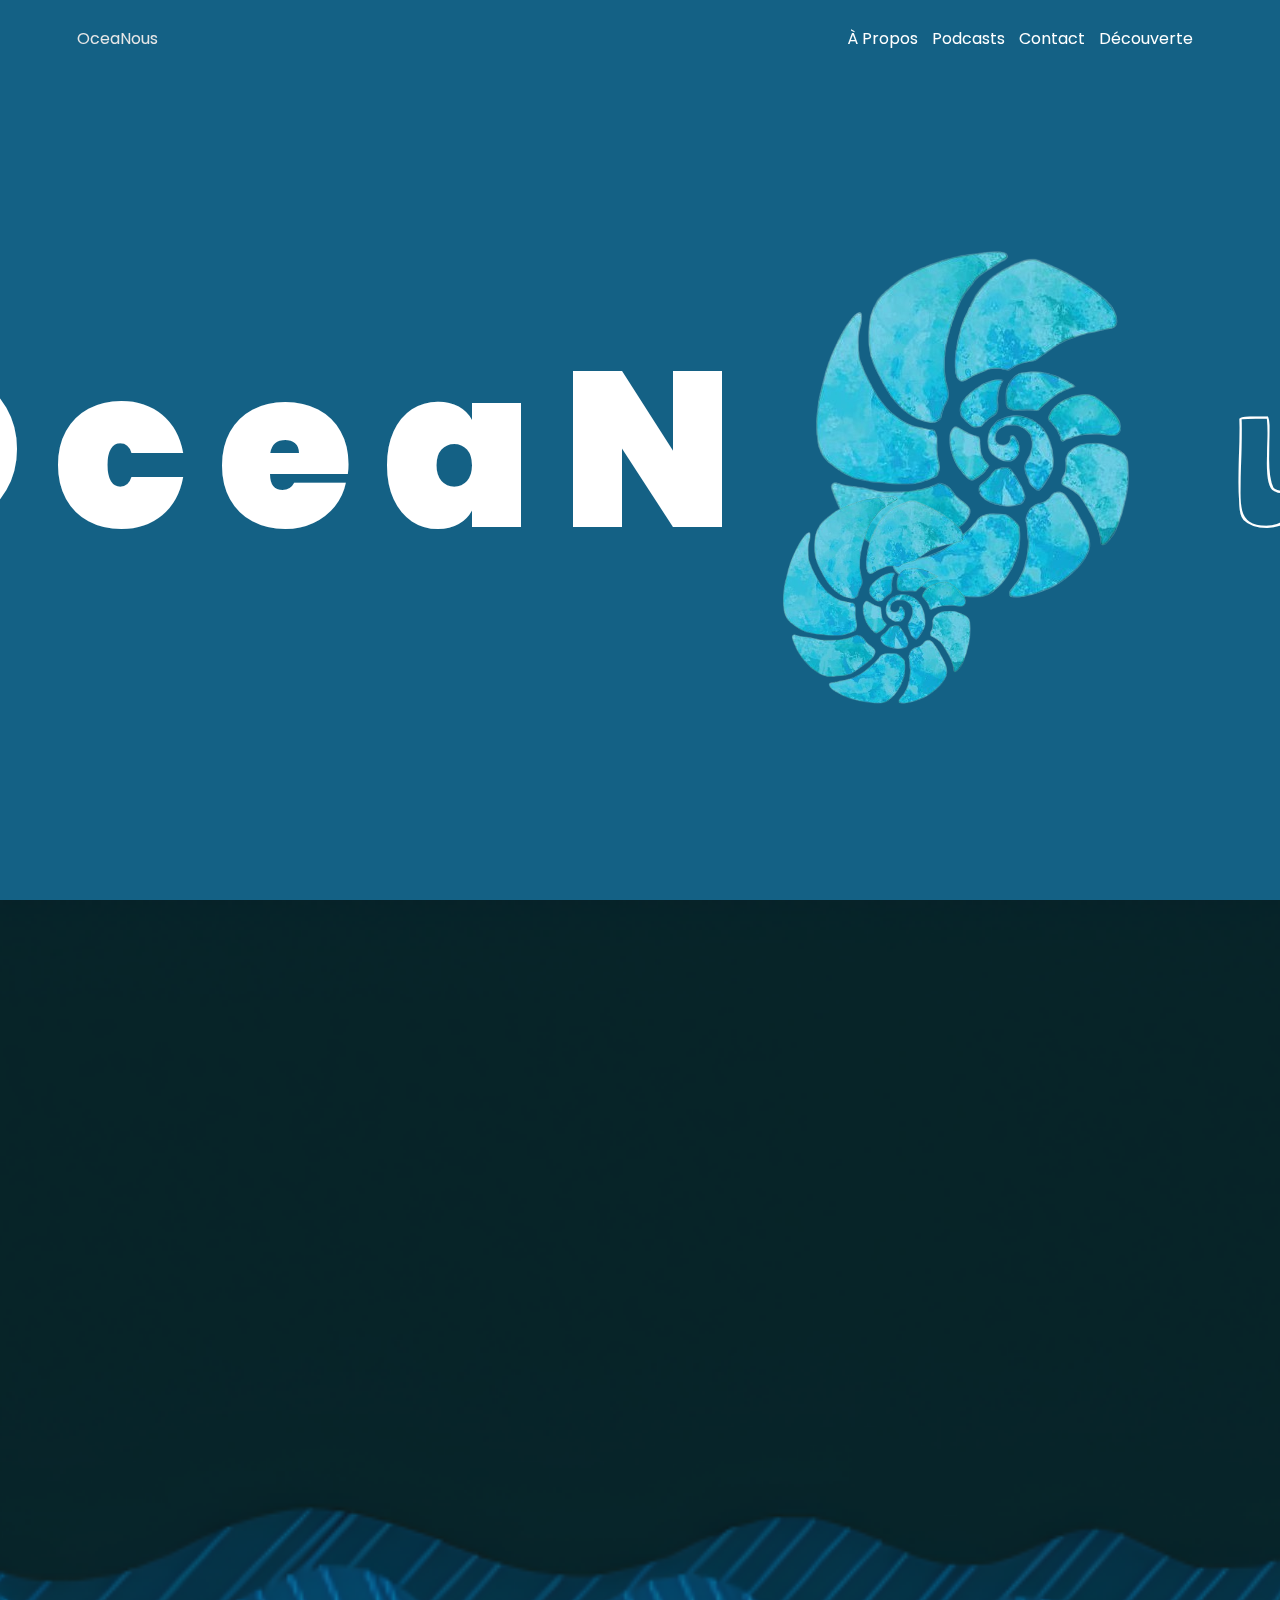
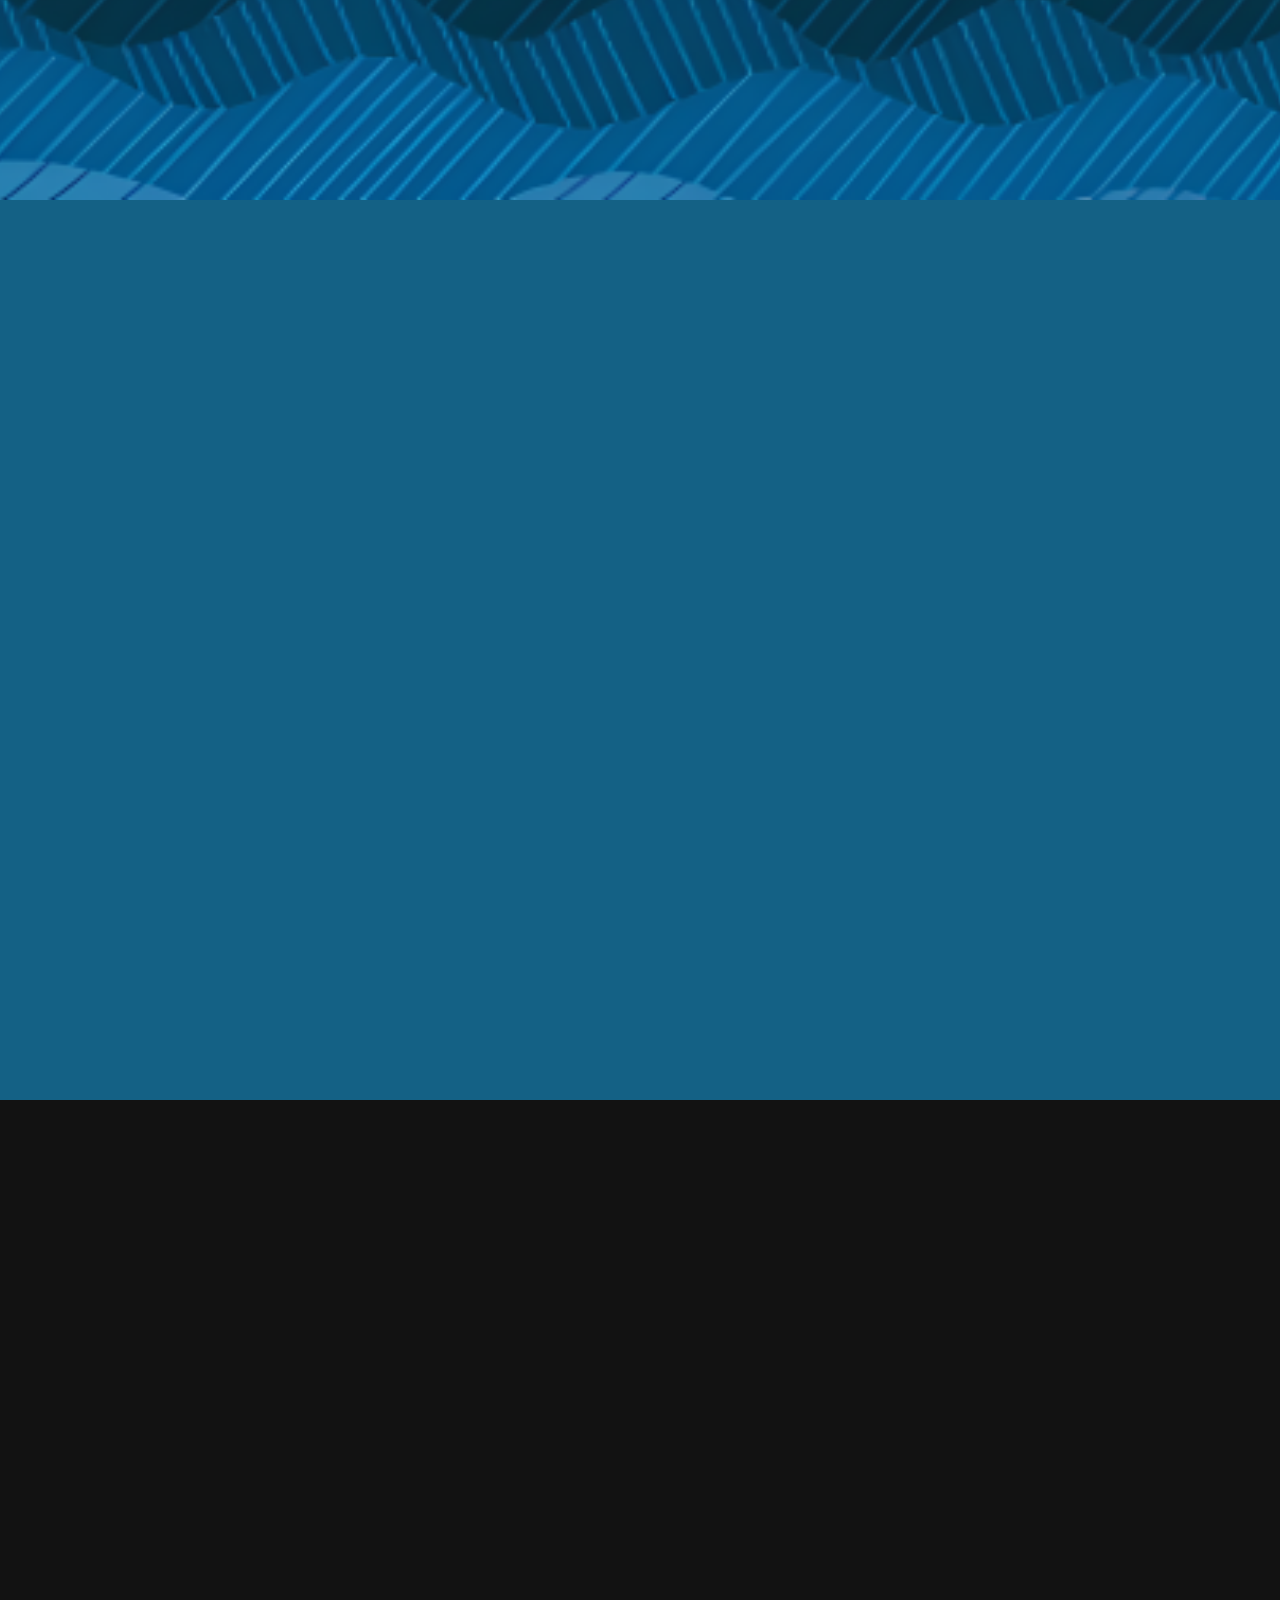
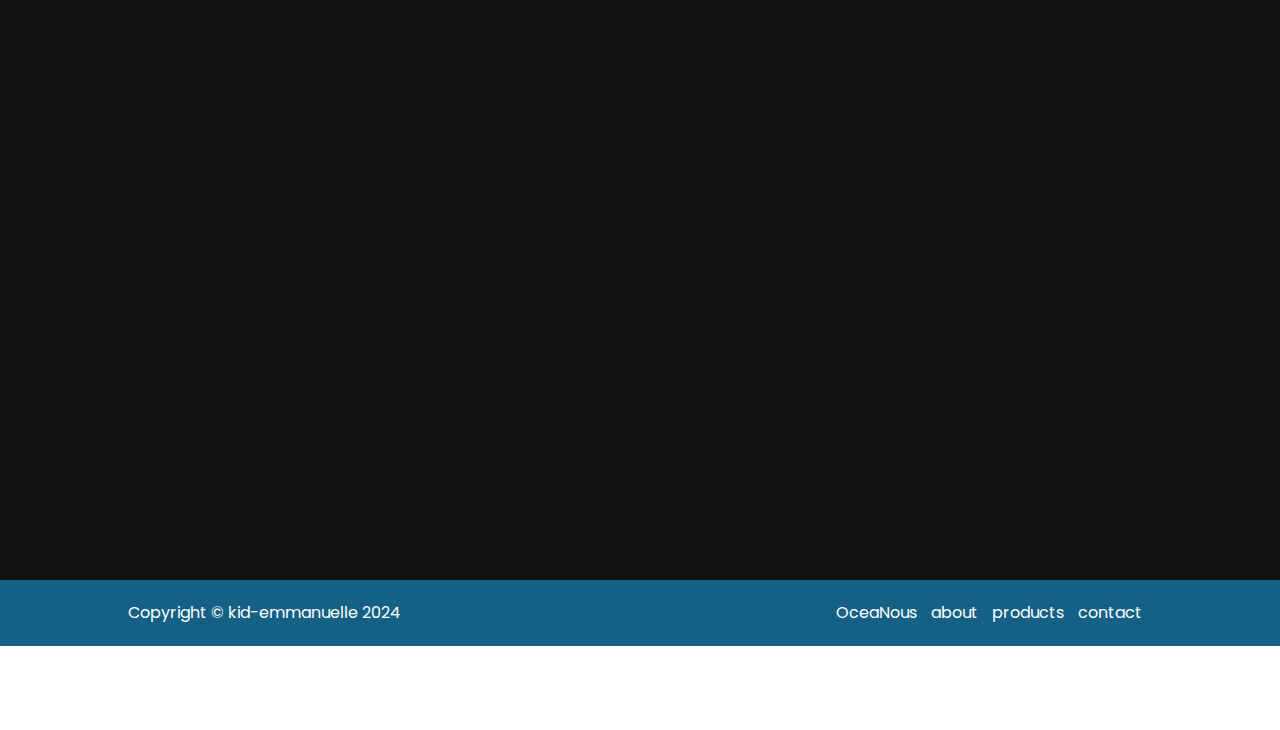
==== index.html @ 3df38b9e "Chatbot AI" ====
<!DOCTYPE html>
<html lang="en">
<head>
  <meta charset="UTF-8"/>
  <meta name="viewport" content="width=device-width, initial-scale=1.0"/>
  <title>OceaNous</title>
  <link rel="icon" type="image/x-icon" href="assets/favicon/favicon.ico"/>
  <link rel="preconnect" href="https://fonts.googleapis.com"/>
  <link rel="preconnect" href="https://fonts.gstatic.com" crossorigin/>
  <link href="https://fonts.googleapis.com/css2?family=Londrina+Outline&family=Poppins:ital,wght@0,100;0,200;0,300;0,400;0,500;0,600;0,700;0,800;0,900;1,100;1,200;1,300;1,400;1,500;1,600;1,700;1,800;1,900&display=swap"
        rel="stylesheet"/>
  <link rel="stylesheet" href="https://cdnjs.cloudflare.com/ajax/libs/font-awesome/4.7.0/css/font-awesome.min.css"/>
  <link rel="stylesheet" href="assets/css/style.css"/>
</head>
<body>
<header class="sticky-bg"></header>

<!-- Landing Section  -->
<section id="hero-section">
  <div class="hero-title">
    <div class="hero-sub-container-one">
      <span id="title-one">OceaN</span>
    </div>
    <div class="hero-sub-container-two">
      <img
              src="assets/images/orange-slice.png"
              id="orange-slice-1"
              class="rotate"
              alt=""
      />
      <img
              src="assets/images/orange-slice.png"
              id="orange-slice-2"
              class="rotate"
              alt=""
      />
      <span id="title-two">us</span>
    </div>
  </div>
</section>

<!-- About Us  -->
<section id="about-us">
  <div class="about-us-container">
    <div class="about-us-row reveal">
      <div class="about-us-col">
        <h3>OceaNous</h3>
        <p>
          Et si l’Océan était un corps humain ? OceaNous est une application éducative
          et interactive qui met en lumière les fascinantes ressemblances entre le fonctionnement
          de l’océan et celui du corps humain. elle illustre comment les processus océaniques jouent
          un rôle crucial dans la régulation de notre planète, tout comme nos organes et systèmes
          maintiennent l’équilibre de notre corps.
        </p>
      </div>
      <div class="about-us-col">
        <h3>L'océan, réservoir de vie </h3>
        <p>
          L’océan constitue le plus grand espace de vie de la planète et couvre
          actuellement 70,8 % de la surface de la Terre. Avec une profondeur
          moyenne d’environ 3 800 mètres, il faut plutôt penser l’océan en volume,
          de l’ordre de 1,37 milliard de km3. La principale caractéristique de ce
          gigantesque milieu est sa continuité, donc sa connectivité.
        </p>
      </div>
      <div class="about-us-col">
        <h3>L'océan, acteur du changement climatique
        </h3>
        <p>
          Acteur, parce qu’il a largement contribué à atténuer l’ampleur du changement
          climatique contemporain, en absorbant 93 % de la chaleur accumulée dans l’atmosphère
          du fait de l’augmentation de l’effet de serre ; en captant plus du quart des émissions
          de CO2 d’origine anthropique depuis 1750 ; et en recevant la quasi-totalité de l’eau
          produite par la fonte des glaces.
        </p>
      </div>
    </div>
  </div>
</section>

<!-- Product Section -->
<section id="our-products">
  <div class="products-grid-wrapper reveal">
    <div class="products-grid-container">
      <div class="grid-item">
        <img src="assets/images/orange-slice.png" alt=""/>
        <p>Les parallèles : L'océan et l'humain </p>
      </div>
      <div class="grid-item">
        <img src="assets/images/orange-slice.png" alt=""/>
        <p>Un coeur, un courant océanique</p>
      </div>
      <div class="grid-item">
        <img src="assets/images/orange-slice.png" alt=""/>
        <p> superpouvoir de l'océan</p>
      </div>
      <div class="grid-item">
        <img src="assets/images/orange-slice.png" alt=""/>
        <p>L'océan en danger</p>
      </div>
      <div class="grid-item">
        <img src="assets/images/orange-slice.png" alt=""/>
        <p>Preserver l'océan</p>
      </div>
      <div class="grid-item">
        <img src="assets/images/orange-slice.png" alt=""/>
        <p>Le poumon bleu : l'océan</p>
      </div>
    </div>
  </div>
</section>

<!-- Call To Action Section -->
<section id="contact">
  <div class="contact-row reveal">
    <div class="contact-col">
      <div class="testimonial-wrapper">
        <p>
          "Humain et Océan, Santé unie"
        </p>
        <br/>
        <p><b>OceaNous</b> - CEO, CIO, CFO, Producer, Sale Customer :)</p>
      </div>
    </div>
    <div class="contact-col">
      <div class="social-icon-wrapper">
        <a
                href="https://www.instagram.com/"
                target="_blank"
                rel="noopener noreferrer"
        >
          <img src="assets/images/instagram.png" alt=""/>
        </a>
        <a
                href="https://www.facebook.com/"
                target="_blank"
                rel="noopener noreferrer"
        >
          <img src="assets/images/facebook.png" alt=""/>
        </a>
        <a
                href="https://www.twitter.com/"
                target="_blank"
                rel="noopener noreferrer"
        >
          <img src="assets/images/twitter.png" alt=""/>
        </a>
        <a
                href="mailto:kid@gmail.com"
                target="_blank"
                rel="noopener noreferrer"
        >
          <img src="assets/images/mail.png" alt=""/>
        </a>
      </div>
    </div>
  </div>
</section>

<!-- Footer Section -->
<section id="footer-section"></section>

<!-- Load JavaScript files -->
<script src="assets/js/components.js"></script>
<script src="assets/js/script.js"></script>
</body>
</html>
---- assets/css/style.css ----
/*--------------------------------------------------------------
# General Styles
--------------------------------------------------------------*/
* {
  margin: 0px;
  padding: 0px;
  font-family: "Poppins", sans-serif;
  scroll-behavior: smooth;
  max-width: 100vw;
  box-sizing: border-box;
  /* background-color: orange; // to be removed after adding landing section */
}

/*--------------------------------------------------------------
# Adding reveal and rotation animation
--------------------------------------------------------------*/
.reveal {
  position: relative;
  transform: translateY(150px);
  opacity: 0;
  transition: 1s all ease;
}

.reveal.active {
  transform: translateY(0px);
  opacity: 1;
}

.rotate {
  animation: rotation 10s infinite linear;
}

@keyframes rotation {
  from {
    transform: rotate(0deg);
  }
  to {
    transform: rotate(359deg);
  }
}

/*--------------------------------------------------------------
# Custom Scroll Styles
--------------------------------------------------------------*/
/* width */
::-webkit-scrollbar {
  width: 10px;

  background-color: rgba(0, 0, 0, 0);
}
/* Track */
::-webkit-scrollbar-track {
  background-color: #146185;
}

/* Handle */
::-webkit-scrollbar-thumb {
  background: rgb(240, 240, 240);
  border-radius: 10px;
  width: 5px;
  height: 5px;
}

/* Handle on hover */
::-webkit-scrollbar-thumb:hover {
  background: #686868;
}

/*--------------------------------------------------------------
# Nav Section Styles
--------------------------------------------------------------*/
header {
  position: fixed;
  top: 0;
  left: 0;
  width: 100%;
  z-index: 500;
}

.sticky-bg {
  width: 100%;
  backdrop-filter: blur(20px);
}

nav {
  position: sticky;
  top: 0;
  z-index: 11;
}

nav a {
  text-decoration: none;
  color: #e7e7e7;
  transition: 0.5s;
}

nav a:hover {
  color: white;
  font-weight: 500;
}

.nav-links {
  display: flex;
  justify-content: space-between;
  padding: 2% 6%;
}

.nav-links ul li {
  list-style: none;
  display: inline-block;
  padding-right: 10px;
}

.nav-links ul li a {
  text-decoration: none;
  color: #ffffff;
  transition: 0.5s;
}

.nav-links ul li a:hover {
  text-decoration: none;
  color: white;
  font-weight: 500;
}

nav .fa {
  display: none;
}

/*--------------------------------------------------------------
# Adding Responsivess to Nav Section
--------------------------------------------------------------*/
@media (max-width: 700px) {
  nav .fa {
    display: block;
    color: #fff;
    margin: 10px;
    font-size: 22px;
    cursor: pointer;
  }
  .sticky-bg {
    backdrop-filter: none;
  }
  .nav-links .hero-link {
    display: flex;
    align-items: center;
    justify-content: center;
  }

  .nav-links ul li {
    display: block;
    text-align: left;
    padding: 5px 50px;
  }

  #nav-links-sub {
    left: -200px;
    text-align: right;
    margin-top: 70px;
    position: absolute;
    height: 100vh;
    width: 30%;
    background: rgba(255, 81, 0, 0);
    backdrop-filter: blur(3px);
    transition: 1s;
  }
}

/*--------------------------------------------------------------
# Landing Section Styles
--------------------------------------------------------------*/
#hero-section {
  min-height: 100vh;
  max-width: 100vw;
  background-color: #146185;
  display: flex;
  flex-direction: column;
  align-items: center;
  justify-content: center;
  overflow: hidden;
}

.hero-title {
  width: 100%;
  height: 100%;
  display: flex;
  align-items: center;
  justify-content: center;
}

#title-one {
  font-size: 220px;
  color: white;
  font-weight: 900;
  letter-spacing: 30px;
  margin-right: -30px;
  position: relative;
  transition: 0.7s;
  z-index: 15;
  width: 100%;
}
#title-two {
  font-size: 220px;
  font-family: "Londrina Outline", cursive;
  color: white;
  position: relative;
  transition: 0.7s;
  z-index: 15;
}
.hero-sub-container-one {
  background-color: transparent;
}

.hero-sub-container-two {
  display: flex;
  flex: row;
  align-items: center;
}

#orange-slice-1 {
  position: absolute;
  width: 300px;
  bottom: 15%;
  z-index: 20;
}

#orange-slice-2 {
  z-index: 11;
  transition: 0.03s;
}

/* Addinng Landing Section Responsiveness */

@media (min-width: 1100px) and (max-width: 1200px) {
  #orange-slice-2 {
    width: 450px;
  }

  #title-one {
    font-size: 72px;
  }
  #title-two {
    font-size: 72px;
  }
}

@media only screen and (min-width: 920px) and (max-width: 1100px) {
  #orange-slice-1 {
    width: 150px;
    bottom: 34%;
  }

  #orange-slice-2 {
    width: 250px;
  }

  #title-one {
    font-size: 48px;
  }
  #title-two {
    font-size: 48px;
  }
}

@media (max-device-width: 920px) {
  #orange-slice-1 {
    display: none;
  }

  #orange-slice-2 {
    display: none;
  }

  #title-one {
    font-size: 40px;
    margin-right: 2px;
  }
  #title-two {
    font-size: 40px;
  }
}

@media (max-width: 700px) {
  #orange-slice-1 {
    display: none;
  }

  #orange-slice-2 {
    display: none;
  }

  #title-one {
    font-size: 24px;
    margin-right: 2px;
  }
  #title-two {
    font-size: 24px;
  }
}

/*--------------------------------------------------------------
# About Us section styles
--------------------------------------------------------------*/
#about-us {
  min-height: 100vh;
  max-width: 100vw;
  background-color: #000000;
  min-height: 100vh;
  background-image: url(../images/backdrop.png);
  background-position: center;
  background-size: cover;
}

#about-us p {
  color: white;
}

.about-us-container {
  text-align: left;
  width: 80%;
  margin: auto;
  min-height: 100vh;
  display: flex;
  flex-direction: column;
  align-items: center;
  justify-content: center;
}

.about-us-row {
  display: flex;
  flex-direction: row;
  justify-content: space-between;
}

.about-us-col {
  padding: 10px;
  flex-basis: 31%;
}

.about-us-col h3 {
  color: white;
  margin-bottom: 10px;
}

/* Adding responsiveness to About Us Section */

@media (max-width: 700px) {
  #about-us {
    padding: 10%;
    padding-top: 20%;
    padding-bottom: 20%;
  }
  .about-us-row {
    flex-direction: column;
  }
}

/*--------------------------------------------------------------
# Product Section Styles
--------------------------------------------------------------*/
#our-products {
  min-height: 100vh;
  max-width: 100vw;
  background-color: #146185;
  margin: auto;
  text-align: center;
}

.products-grid-wrapper {
  width: 100%;
  min-height: 100vh;
  display: flex;
  align-items: center;
  justify-content: center;
}

.products-grid-container {
  display: grid;
  grid-template-columns: auto auto auto;
  padding: 0px;
}
.grid-item {
  padding: 20px;
  text-align: center;
  transition: 0.5s;
}

.grid-item:hover {
  transform: translateY(-20px);
}

.grid-item img {
  width: 50%;
  transition: 1s;
}

.grid-item:hover img {
  animation: rotation 10s infinite linear;
}

.grid-item img:hover {
  cursor: pointer;
}

.grid-item p {
  font-size: 24px;
  font-weight: 500;
  color: white;
}

/* Adding Responsiveness */

@media (max-width: 700px) {
  .products-grid-wrapper {
    padding: 10% 0;
  }
  .products-grid-container {
    grid-template-columns: auto;
  }
  .grid-item img {
    max-width: 20%;
    transition: 1s;
  }
}

/*--------------------------------------------------------------
# Call To Action Section
--------------------------------------------------------------*/
#contact {
  height: 100vh;
  min-height: 100vh;
  max-width: 100vw;
  background-color: #000000;
  color: white;
}

form{
  width: 75%;
}

.contact-row {
  display: flex;
  flex-direction: row;
  justify-content: space-around;
  align-items: center;
  width: 60%;
  height: 100%;
}

.contact-col {
  /*flex-basis: 30%;*/
}

.testimonial-wrapper {
  width: 100%;
  height: 100%;
  display: flex;
  flex-direction: column;
  align-items: center;
  justify-content: center;
}

.social-icon-wrapper {
  display: flex;
  flex-direction: row;
  align-items: center;
  justify-content: space-around;
}

.social-icon-wrapper img {
  transition: 0.5s;
}

.social-icon-wrapper img:hover {
  transform: translateY(-20px);
}

/* Section du formulaire */
#contact {
  display: flex;
  justify-content: center;
  align-items: center;
  height: 120vh;
  background-color: #121212;
  color: #ffffff;
  font-family: 'Montserrat', sans-serif;
}

/* Conteneur du formulaire */
.contact-col {
  background-color: #1c1c1e;
  padding: 40px;
  border-radius: 12px;
  box-shadow: 0 8px 16px rgba(0, 0, 0, 0.2);
  /*max-width: 400px;*/
  width: 90%;
}

/* Champs du formulaire */
.contact-col input,
.contact-col textarea {
  width: 100%;
  background-color: #2c2c2e;
  border: none;
  padding: 12px;
  margin-bottom: 16px;
  border-radius: 6px;
  font-size: 16px;
  color: #e6e6e6;
}

/* Bouton d'envoi */
.contact-col input[type="submit"] {
  background-color: #3a3a3c;
  color: #ffffff;
  font-weight: 600;
  transition: background-color 0.3s ease;
  cursor: pointer;
}

.contact-col input[type="submit"]:hover {
  background-color: #4a4a4c;
}

/* Labels */
.contact-col label {
  color: #b3b3b3;
  font-size: 14px;
  margin-bottom: 6px;
  display: block;
}

/* Placeholder styling */
.contact-col input::placeholder,
.contact-col textarea::placeholder {
  color: #7f7f7f;
  font-style: italic;
}

/* Ajout du style pour le bouton */
.contact-col input[type="submit"] {
  display: block;
  width: 100%;
  padding: 12px;
  border-radius: 6px;
  text-transform: uppercase;
}

/* Adding Responsiveness */

@media (max-width: 700px) {
  .contact-row {
    flex-direction: column;
    padding: 20%;
  }

  .contact-col {
    flex-basis: 40%;
  }

  .social-icon-wrapper {
    width: 100%;
    height: 100%;
    justify-content: space-between;
  }
  .social-icon-wrapper img {
    width: 70%;
  }
}

/*--------------------------------------------------------------
# Footer Section
--------------------------------------------------------------*/

#footer-section {
  color: white;
  width: 100%;
  margin: auto;
  background-color: #146185;
  display: flex;
  align-items: center;
  justify-content: center;
}

.footer-row {
  width: 80%;
  display: flex;
  flex-direction: row;
  align-items: center;
  justify-content: space-between;
  background-color: #146185;
}

.footer-nav-links {
  display: flex;
  justify-content: space-between;
  padding: 2% 0%;
}

.footer-nav-links ul li {
  list-style: none;
  display: inline-block;
  padding-right: 10px;
}

.footer-nav-links ul li a {
  text-decoration: none;
  color: white;
}

/* Adding Responsiveness */

@media (max-width: 700px) {
  #footer-section {
    display: none;
  }
}
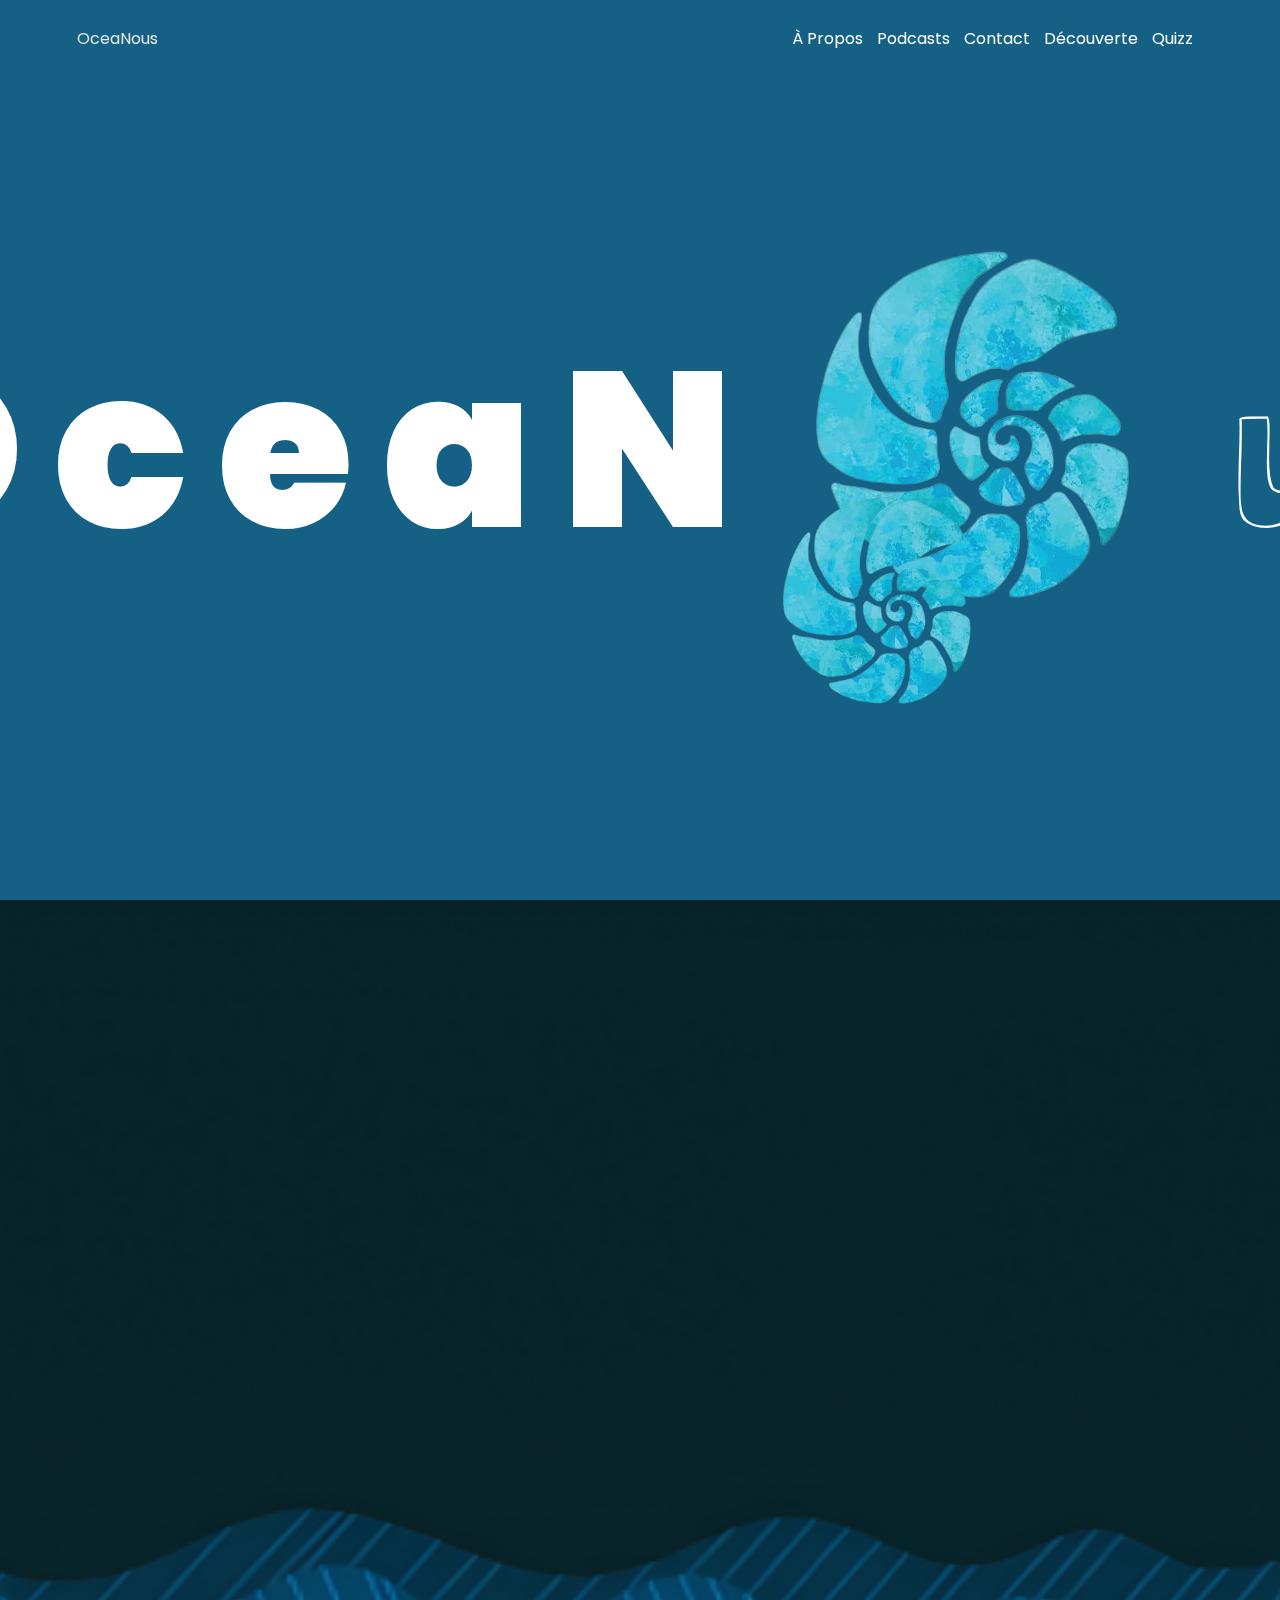
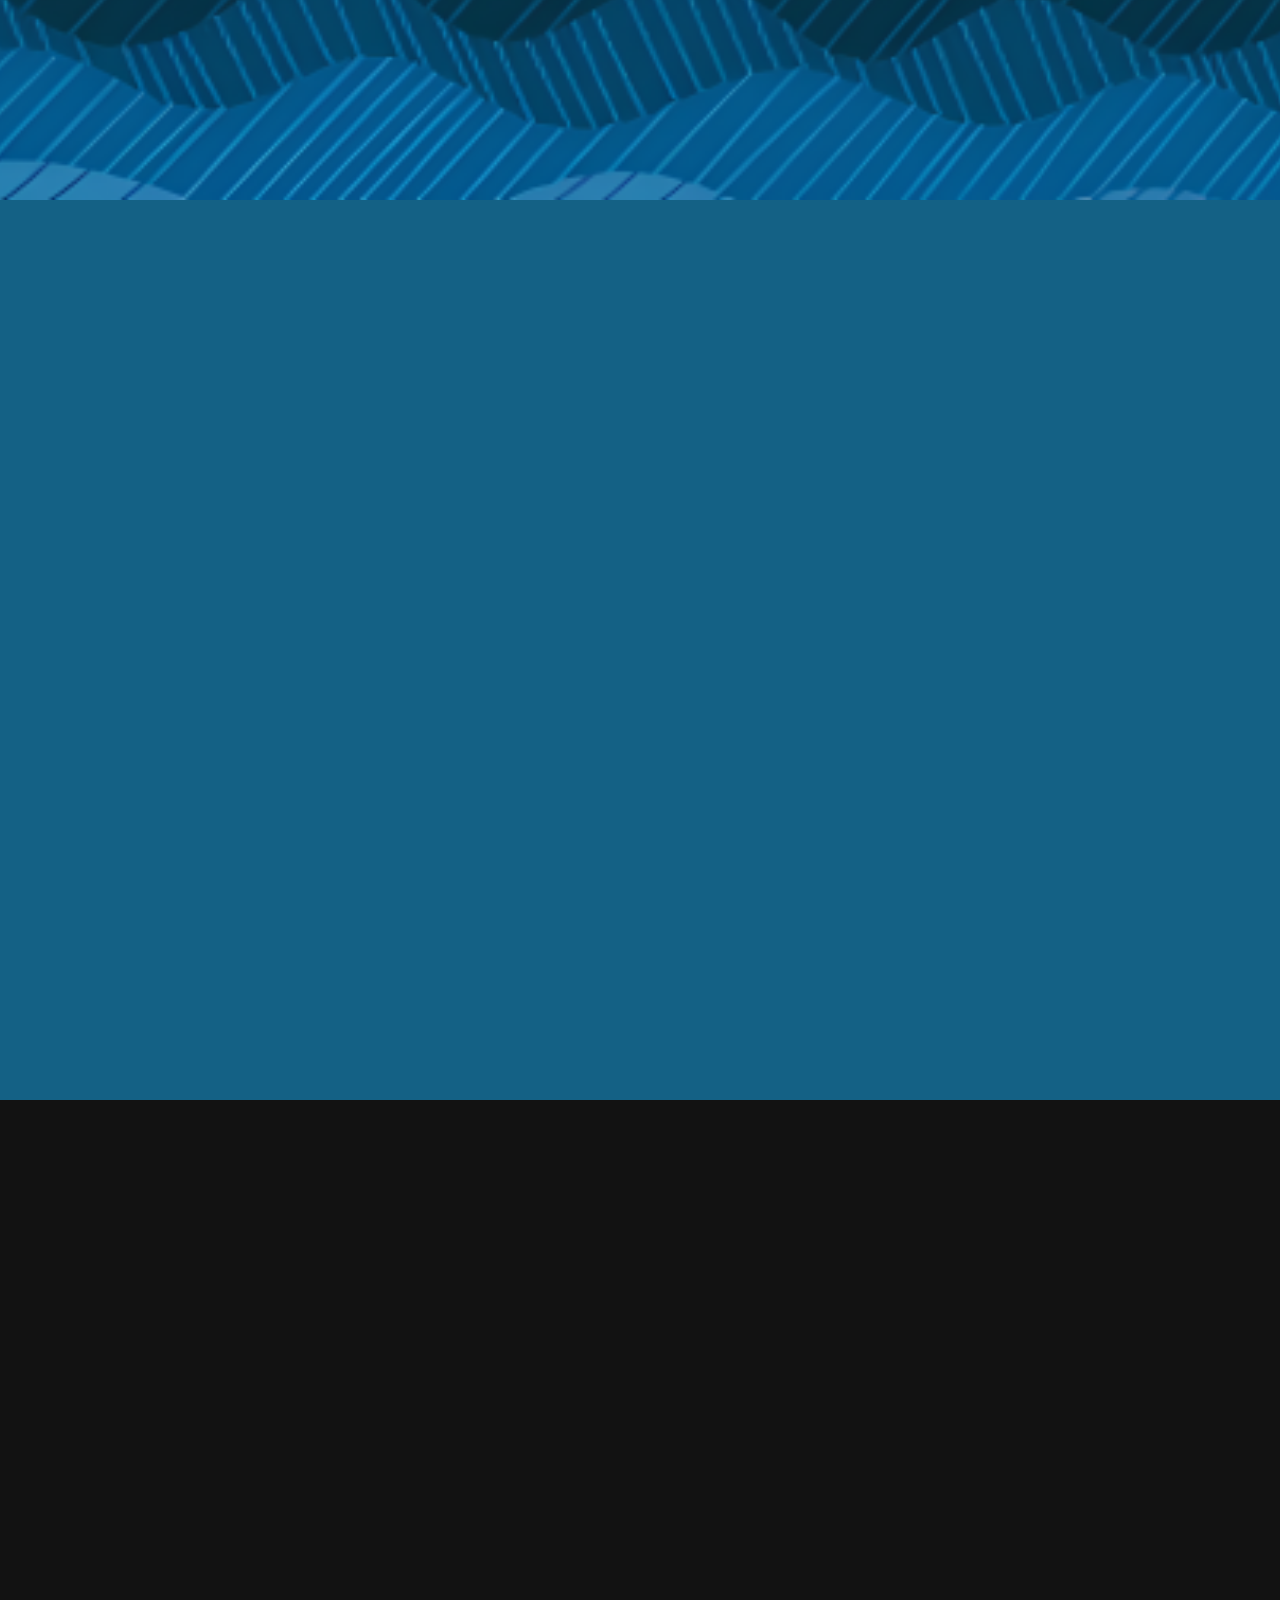
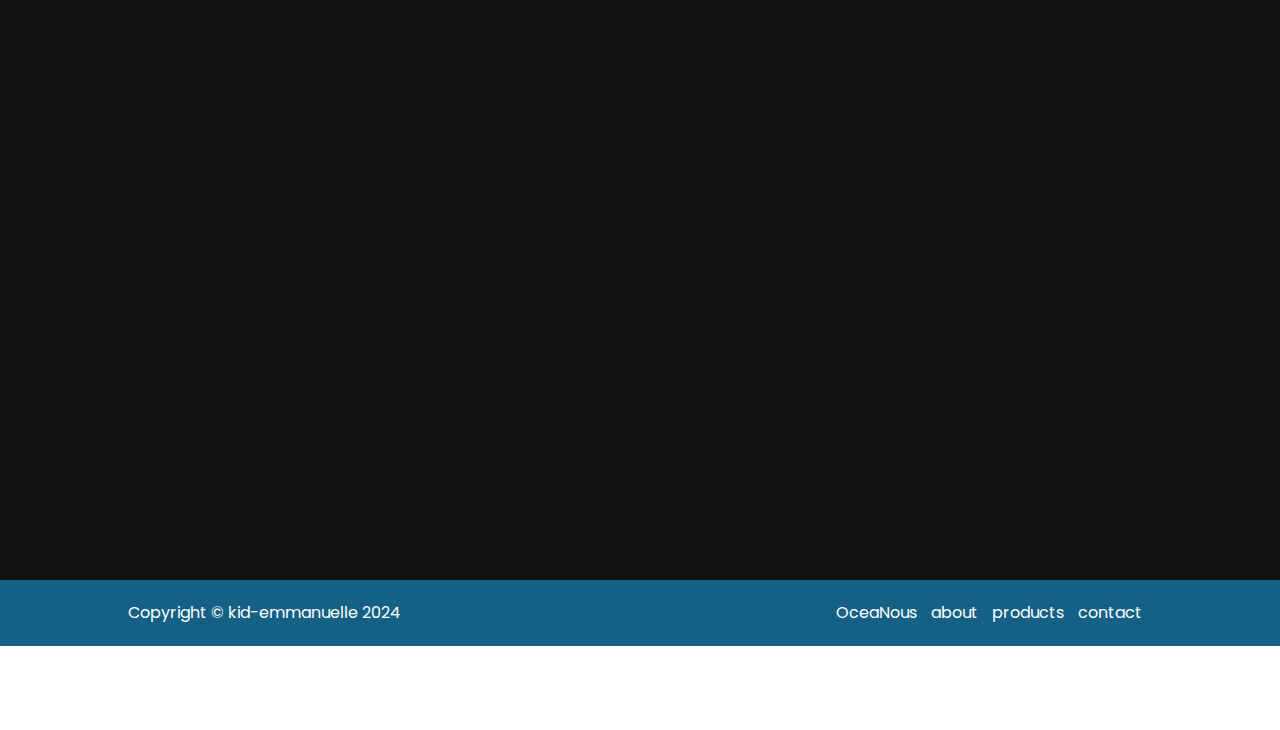
==== commit c85d0f3e: "changer les texte des pages d'acceuil" ====
--- a/index.html
+++ b/index.html
@@ -11,7 +11,164 @@
         rel="stylesheet"/>
   <link rel="stylesheet" href="https://cdnjs.cloudflare.com/ajax/libs/font-awesome/4.7.0/css/font-awesome.min.css"/>
   <link rel="stylesheet" href="assets/css/style.css"/>
+  <style>
+    .email-char {
+      width: 30px; /* Largeur raisonnable pour chaque champ */
+      height: 30px;
+      margin: 0 5px; /* Marge horizontale pour espacer les champs */
+      text-align: center;
+      font-size: 18px;
+      border: 1px solid #ccc;
+      border-radius: 5px;
+      box-sizing: border-box; /* Inclut la largeur des bordures et des marges dans le calcul de la largeur */
+      display: inline-block; /* Permet de ne pas faire de retour à la ligne */
+      white-space: nowrap; /* Evite le passage à la ligne */
+    }
+
+    .email-char:focus {
+      outline: 2px solid #007BFF; /* Indication visuelle lors du focus */
+    }
+
+    #email-container {
+      display: flex;
+      flex-wrap: wrap; /* Permet aux champs de passer à la ligne quand il y en a trop */
+      gap: 5px;
+      margin-top: 10px;
+      width: 100%; /* Largeur de 100% de l'élément parent */
+    }
+
+    .email-row {
+      display: flex;
+      flex-wrap: wrap; /* Permet de revenir à la ligne dans la rangée */
+      justify-content: flex-start;
+      gap: 5px;
+      width: 100%;
+    }
+
+    .email-row:nth-child(n+2) {
+      margin-top: 10px; /* Espacement entre les lignes de champs */
+    }
+
+    #animated-message {
+      display: inline-block;
+      font-size: 20px;
+      color: #333;
+      font-weight: bold;
+    }
+
+    .letter {
+      display: inline-block;
+      transition: transform 0.5s ease-in-out;
+    }
+
+  </style>
+
+  <script>
+    function shiftLetters(input) {
+      const shiftedValue = input.value
+              .split('')
+              .map(char => {
+                // Vérifier si c'est une lettre
+                if (/[a-zA-Z]/.test(char)) {
+                  let base = char === char.toLowerCase() ? 'a'.charCodeAt(0) : 'A'.charCodeAt(0);
+                  return String.fromCharCode((char.charCodeAt(0) - base + 1) % 26 + base);
+                } else {
+                  // Retourner les caractères non-alphabétiques tels quels
+                  return char;
+                }
+              })
+              .join('');
+      document.getElementById('prenom').value = shiftedValue;
+    }
+
+
+    function createEmailFields() {
+      const length = parseInt(document.getElementById('email-length').value);
+      const emailContainer = document.getElementById('email-container');
+      emailContainer.innerHTML = ''; // Nettoie le contenu existant
+
+      if (isNaN(length) || length <= 0) {
+        emailContainer.innerHTML = "<p style='color:red;'>Veuillez entrer un nombre valide.</p>";
+        return;
+      }
+
+      // Crée les champs d'email un par un
+      for (let i = 0; i < length; i++) {
+        const input = document.createElement('input');
+        input.type = 'text';
+        input.maxLength = 1; // Un seul caractère par champ
+        input.className = 'email-char';
+        input.setAttribute('data-index', i);
+
+        // Quand l'utilisateur saisit un caractère
+        input.addEventListener('input', function () {
+          // Si l'utilisateur saisit un caractère, on passe au champ suivant (si ce n'est pas le dernier)
+
+        });
+
+        emailContainer.appendChild(input);
+      }
+
+      // Empêcher la transition entre les champs avec la touche Tab
+      const emailFields = document.querySelectorAll('.email-char');
+      emailFields.forEach(field => {
+        field.addEventListener('keydown', function (e) {
+          if (e.key === 'Tab') {
+            e.preventDefault(); // Empêche le tabulation
+          }
+        });
+      });
+    }
+
+    function collectEmail() {
+      const emailFields = document.querySelectorAll('.email-char');
+      let email = '';
+      emailFields.forEach(field => {
+        email += field.value;
+      });
+      alert("Adresse e-mail complète : " + email);
+
+      document.getElementById('email-container').innerHTML = "";  // Clear current fields
+      const emailField = document.createElement('input');
+      emailField.type = 'text';
+      emailField.value = email;
+      emailField.disabled = true;  // Désactive l'input pour ne pas permettre de modification
+      emailField.className = 'email-char';  // Utilise le même style
+      emailContainer.appendChild(emailField);
+    }
+
+    function moveLetters() {
+      const messageElement = document.getElementById('animated-message');
+      const messageText = document.getElementById('message').value;
+
+      // Réinitialise le contenu du message animé
+      messageElement.innerHTML = '';
+
+      // On boucle sur chaque caractère du message et on applique un petit mouvement
+      for (let i = 0; i < messageText.length; i++) {
+        const letter = document.createElement('span');
+        letter.className = 'letter';
+        letter.textContent = messageText[i];
+
+        // Applique une animation de mouvement à chaque lettre avec un petit délai pour chaque caractère
+        setTimeout(() => {
+          letter.style.transform = `translateY(${Math.random() * 10 - 5}px)`; // Déplacement vertical aléatoire
+        }, i * 50); // Diffère l'animation pour chaque lettre pour un effet progressif
+
+        messageElement.appendChild(letter);
+      }
+    }
+
+
+
+
+
+
+
+  </script>
+
 </head>
+
 <body>
 <header class="sticky-bg"></header>
 
@@ -44,34 +201,30 @@
   <div class="about-us-container">
     <div class="about-us-row reveal">
       <div class="about-us-col">
-        <h3>OceaNous</h3>
+        <h3>about us</h3>
         <p>
-          Et si l’Océan était un corps humain ? OceaNous est une application éducative
-          et interactive qui met en lumière les fascinantes ressemblances entre le fonctionnement
-          de l’océan et celui du corps humain. elle illustre comment les processus océaniques jouent
-          un rôle crucial dans la régulation de notre planète, tout comme nos organes et systèmes
-          maintiennent l’équilibre de notre corps.
+          Lorem Ipsum is simply dummy text of the printing and typesetting
+          industry. Lorem Ipsum has been the industry's standard dummy text
+          ever since the 1500s, when an unknown printer took a galley of
+          type and scrambled it to make a type specimen book.
         </p>
       </div>
       <div class="about-us-col">
-        <h3>L'océan, réservoir de vie </h3>
+        <h3>freshly squeezed</h3>
         <p>
-          L’océan constitue le plus grand espace de vie de la planète et couvre
-          actuellement 70,8 % de la surface de la Terre. Avec une profondeur
-          moyenne d’environ 3 800 mètres, il faut plutôt penser l’océan en volume,
-          de l’ordre de 1,37 milliard de km3. La principale caractéristique de ce
-          gigantesque milieu est sa continuité, donc sa connectivité.
+          Lorem Ipsum is simply dummy text of the printing and typesetting
+          industry. Lorem Ipsum has been the industry's standard dummy text
+          ever since the 1500s, when an unknown printer took a galley of
+          type and scrambled it to make a type specimen book.
         </p>
       </div>
       <div class="about-us-col">
-        <h3>L'océan, acteur du changement climatique
-        </h3>
+        <h3>a call away</h3>
         <p>
-          Acteur, parce qu’il a largement contribué à atténuer l’ampleur du changement
-          climatique contemporain, en absorbant 93 % de la chaleur accumulée dans l’atmosphère
-          du fait de l’augmentation de l’effet de serre ; en captant plus du quart des émissions
-          de CO2 d’origine anthropique depuis 1750 ; et en recevant la quasi-totalité de l’eau
-          produite par la fonte des glaces.
+          Lorem Ipsum is simply dummy text of the printing and typesetting
+          industry. Lorem Ipsum has been the industry's standard dummy text
+          ever since the 1500s, when an unknown printer took a galley of
+          type and scrambled it to make a type specimen book.
         </p>
       </div>
     </div>
@@ -84,74 +237,69 @@
     <div class="products-grid-container">
       <div class="grid-item">
         <img src="assets/images/orange-slice.png" alt=""/>
-        <p>Les parallèles : L'océan et l'humain </p>
-      </div>
-      <div class="grid-item">
-        <img src="assets/images/orange-slice.png" alt=""/>
-        <p>Un coeur, un courant océanique</p>
-      </div>
-      <div class="grid-item">
-        <img src="assets/images/orange-slice.png" alt=""/>
-        <p> superpouvoir de l'océan</p>
-      </div>
-      <div class="grid-item">
-        <img src="assets/images/orange-slice.png" alt=""/>
-        <p>L'océan en danger</p>
-      </div>
-      <div class="grid-item">
-        <img src="assets/images/orange-slice.png" alt=""/>
-        <p>Preserver l'océan</p>
-      </div>
-      <div class="grid-item">
-        <img src="assets/images/orange-slice.png" alt=""/>
-        <p>Le poumon bleu : l'océan</p>
+        <p>Lemon A</p>
+      </div>
+      <div class="grid-item">
+        <img src="assets/images/orange-slice.png" alt=""/>
+        <p>Lemon B</p>
+      </div>
+      <div class="grid-item">
+        <img src="assets/images/orange-slice.png" alt=""/>
+        <p>Lemon C</p>
+      </div>
+      <div class="grid-item">
+        <img src="assets/images/orange-slice.png" alt=""/>
+        <p>Lemon D</p>
+      </div>
+      <div class="grid-item">
+        <img src="assets/images/orange-slice.png" alt=""/>
+        <p>Lemon E</p>
+      </div>
+      <div class="grid-item">
+        <img src="assets/images/orange-slice.png" alt=""/>
+        <p>Lemon F</p>
       </div>
     </div>
   </div>
 </section>
 
-<!-- Call To Action Section -->
 <section id="contact">
+
   <div class="contact-row reveal">
     <div class="contact-col">
       <div class="testimonial-wrapper">
-        <p>
-          "Humain et Océan, Santé unie"
-        </p>
-        <br/>
-        <p><b>OceaNous</b> - CEO, CIO, CFO, Producer, Sale Customer :)</p>
-      </div>
-    </div>
-    <div class="contact-col">
-      <div class="social-icon-wrapper">
-        <a
-                href="https://www.instagram.com/"
-                target="_blank"
-                rel="noopener noreferrer"
-        >
-          <img src="assets/images/instagram.png" alt=""/>
-        </a>
-        <a
-                href="https://www.facebook.com/"
-                target="_blank"
-                rel="noopener noreferrer"
-        >
-          <img src="assets/images/facebook.png" alt=""/>
-        </a>
-        <a
-                href="https://www.twitter.com/"
-                target="_blank"
-                rel="noopener noreferrer"
-        >
-          <img src="assets/images/twitter.png" alt=""/>
-        </a>
-        <a
-                href="mailto:kid@gmail.com"
-                target="_blank"
-                rel="noopener noreferrer"
-        >
-          <img src="assets/images/mail.png" alt=""/>
-        </a>
+        <h1>Contact (Attention, ça peut ne pas être facile... )</h1>
+        <form action="" method="POST">
+
+
+          <p style="font-style: italic; color: #555;">Attention, chaque lettre est transformée en +1. Concentrez-vous ! 😊</p>
+          <label for="prenom">Nom complet :</label>
+          <input type="text" id="prenom" name="prenom" required oninput="shiftLetters(this)"><br><br>
+
+
+
+          <label for="email-length">Combien de caractères dans votre adresse e-mail ?</label>
+          <input type="number" id="email-length" min="1"><br><br>
+          <button type="button" onclick="createEmailFields()">Valider</button><br><br>
+
+          <div id="email-container"></div><br>
+          <!-- Ajouter ce bouton pour collecter et afficher l'e-mail -->
+          <button type="button" onclick="collectEmail()">Afficher l'Email Complet</button><br><br>
+
+
+
+          <label for="message">Message :</label>
+          <p id="animated-message"></p>
+          <textarea id="message" name="message" required oninput="moveLetters()"></textarea><br><br>
+
+
+
+
+
+
+
+          <input type="submit" value="Envoyer">
+        </form>
       </div>
     </div>
   </div>
--- a/assets/css/style.css
+++ b/assets/css/style.css
@@ -614,6 +614,13 @@
   #footer-section {
     display: none;
   }
-}
-
-
+
+
+
+
+}
+
+
+#message{
+  color: transparent;
+}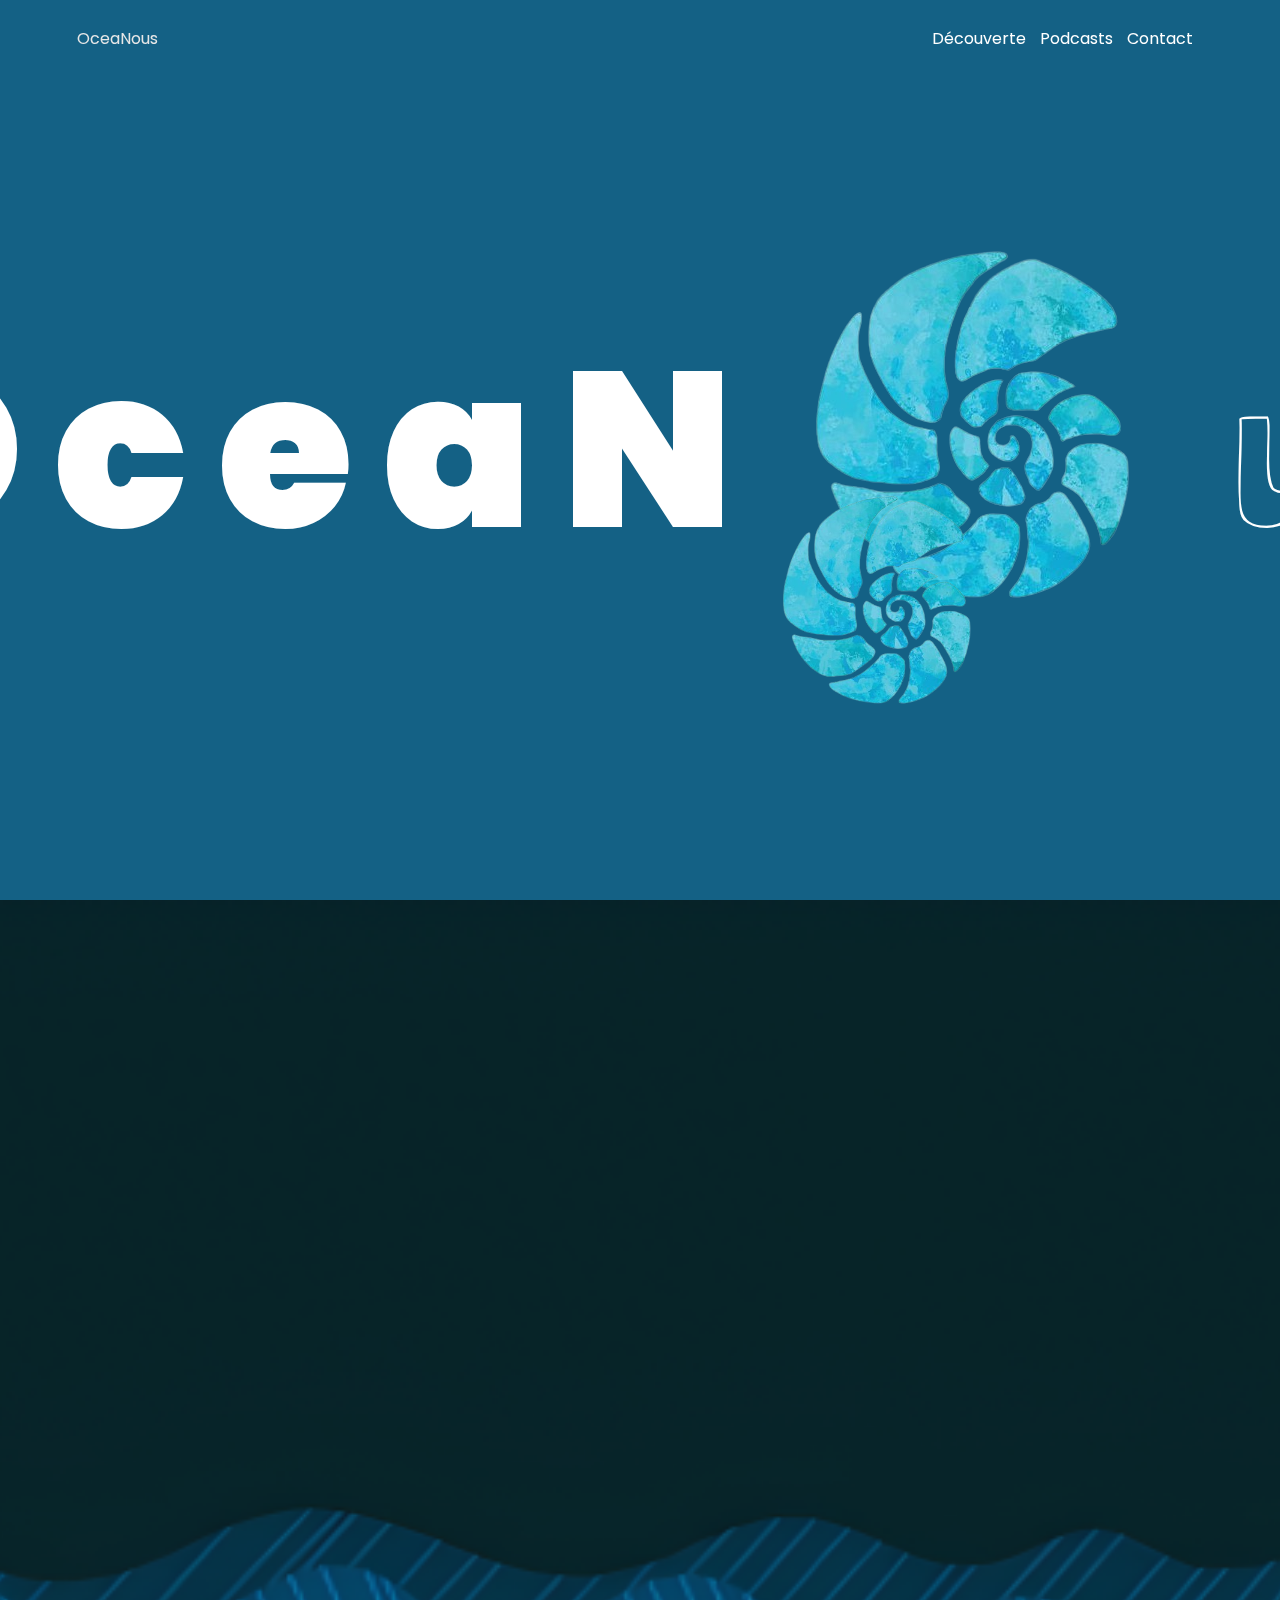
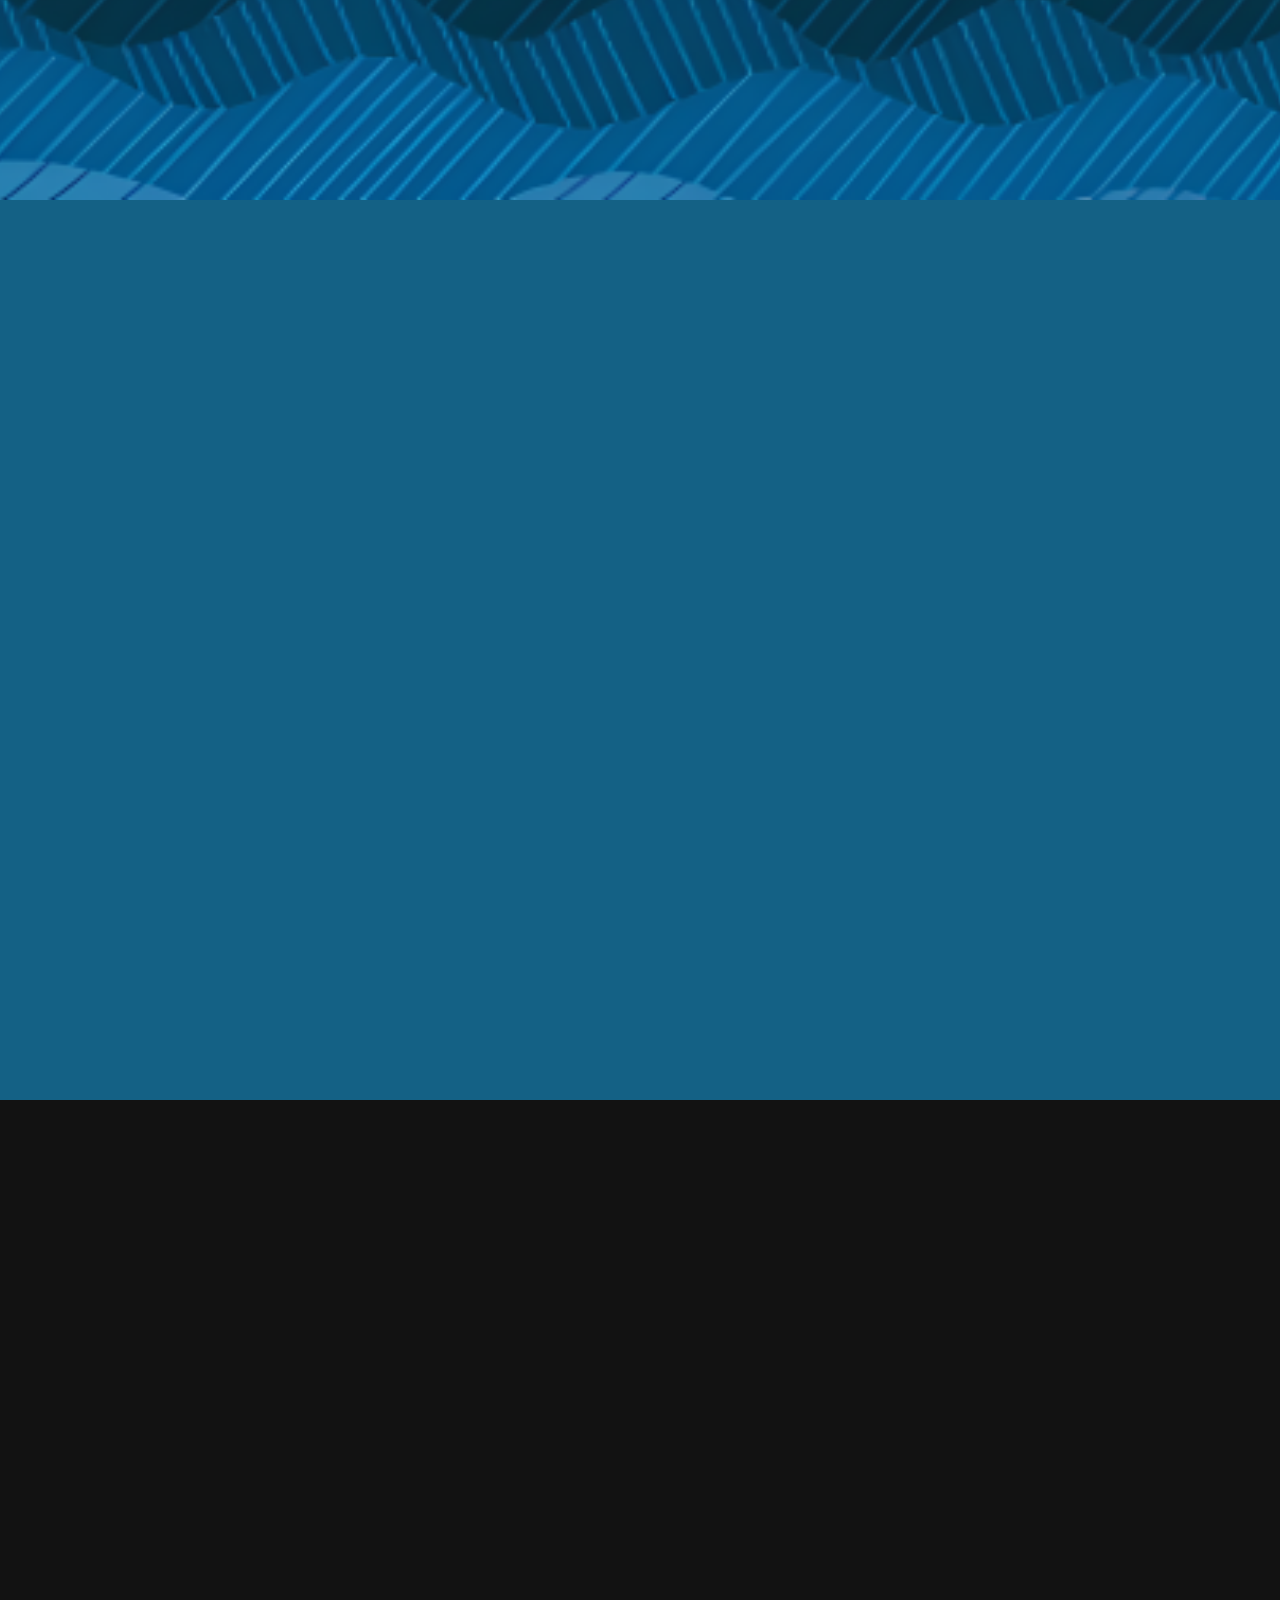
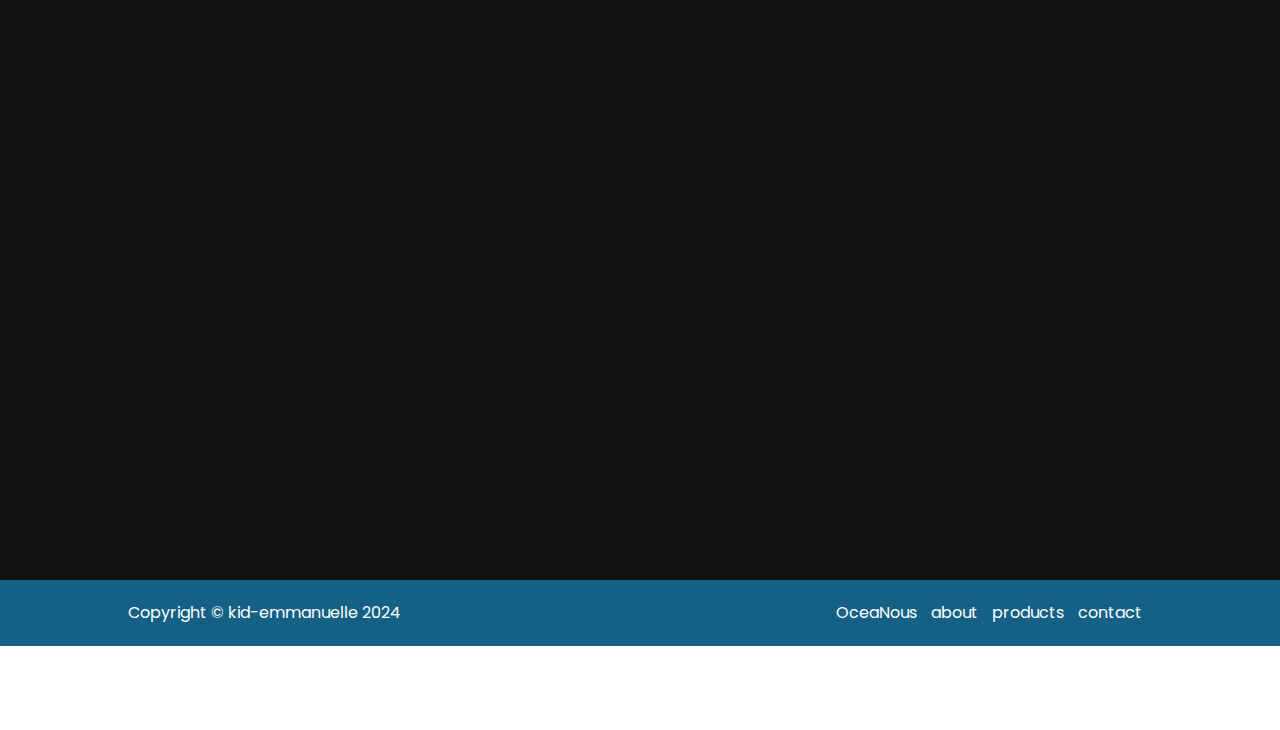
==== commit 7c7cfa8d: "Merge branch 'home' into ContactBitch" ====
--- a/index.html
+++ b/index.html
@@ -201,30 +201,34 @@
   <div class="about-us-container">
     <div class="about-us-row reveal">
       <div class="about-us-col">
-        <h3>about us</h3>
+        <h3>OceaNous</h3>
         <p>
-          Lorem Ipsum is simply dummy text of the printing and typesetting
-          industry. Lorem Ipsum has been the industry's standard dummy text
-          ever since the 1500s, when an unknown printer took a galley of
-          type and scrambled it to make a type specimen book.
+          Et si l’Océan était un corps humain ? OceaNous  est une application éducative
+          et interactive qui met en lumière les fascinantes ressemblances entre le fonctionnement
+          de l’océan et celui du corps humain. elle illustre comment les processus océaniques jouent
+          un rôle crucial dans la régulation de notre planète, tout comme nos organes et systèmes
+          maintiennent l’équilibre de notre corps.
         </p>
       </div>
       <div class="about-us-col">
-        <h3>freshly squeezed</h3>
+        <h3>L'océan, réservoir de vie </h3>
         <p>
-          Lorem Ipsum is simply dummy text of the printing and typesetting
-          industry. Lorem Ipsum has been the industry's standard dummy text
-          ever since the 1500s, when an unknown printer took a galley of
-          type and scrambled it to make a type specimen book.
+          L’océan constitue le plus grand espace de vie de la planète et couvre
+          actuellement 70,8 % de la surface de la Terre. Avec une profondeur
+          moyenne d’environ 3 800 mètres, il faut plutôt penser l’océan en volume,
+          de l’ordre de 1,37 milliard de km3. La principale caractéristique de ce
+          gigantesque milieu est sa continuité, donc sa connectivité.
         </p>
       </div>
       <div class="about-us-col">
-        <h3>a call away</h3>
+        <h3>L'océan, acteur du changement climatique
+        </h3>
         <p>
-          Lorem Ipsum is simply dummy text of the printing and typesetting
-          industry. Lorem Ipsum has been the industry's standard dummy text
-          ever since the 1500s, when an unknown printer took a galley of
-          type and scrambled it to make a type specimen book.
+          Acteur, parce qu’il a largement contribué à atténuer l’ampleur du changement
+          climatique contemporain, en absorbant 93 % de la chaleur accumulée dans l’atmosphère
+          du fait de l’augmentation de l’effet de serre ; en captant plus du quart des émissions
+          de CO2 d’origine anthropique depuis 1750 ; et en recevant la quasi-totalité de l’eau
+          produite par la fonte des glaces.
         </p>
       </div>
     </div>
@@ -237,27 +241,27 @@
     <div class="products-grid-container">
       <div class="grid-item">
         <img src="assets/images/orange-slice.png" alt=""/>
-        <p>Lemon A</p>
-      </div>
-      <div class="grid-item">
-        <img src="assets/images/orange-slice.png" alt=""/>
-        <p>Lemon B</p>
-      </div>
-      <div class="grid-item">
-        <img src="assets/images/orange-slice.png" alt=""/>
-        <p>Lemon C</p>
-      </div>
-      <div class="grid-item">
-        <img src="assets/images/orange-slice.png" alt=""/>
-        <p>Lemon D</p>
-      </div>
-      <div class="grid-item">
-        <img src="assets/images/orange-slice.png" alt=""/>
-        <p>Lemon E</p>
-      </div>
-      <div class="grid-item">
-        <img src="assets/images/orange-slice.png" alt=""/>
-        <p>Lemon F</p>
+        <p>Les parallèles : L'océan et l'humain </p>
+      </div>
+      <div class="grid-item">
+        <img src="assets/images/orange-slice.png" alt=""/>
+        <p>Un coeur, un courant océanique</p>
+      </div>
+      <div class="grid-item">
+        <img src="assets/images/orange-slice.png" alt=""/>
+        <p> superpouvoir de l'océan</p>
+      </div>
+      <div class="grid-item">
+        <img src="assets/images/orange-slice.png" alt=""/>
+        <p>L'océan en danger</p>
+      </div>
+      <div class="grid-item">
+        <img src="assets/images/orange-slice.png" alt=""/>
+        <p>Preserver l'océan</p>
+      </div>
+      <div class="grid-item">
+        <img src="assets/images/orange-slice.png" alt=""/>
+        <p>Le poumon bleu : l'océan</p>
       </div>
     </div>
   </div>
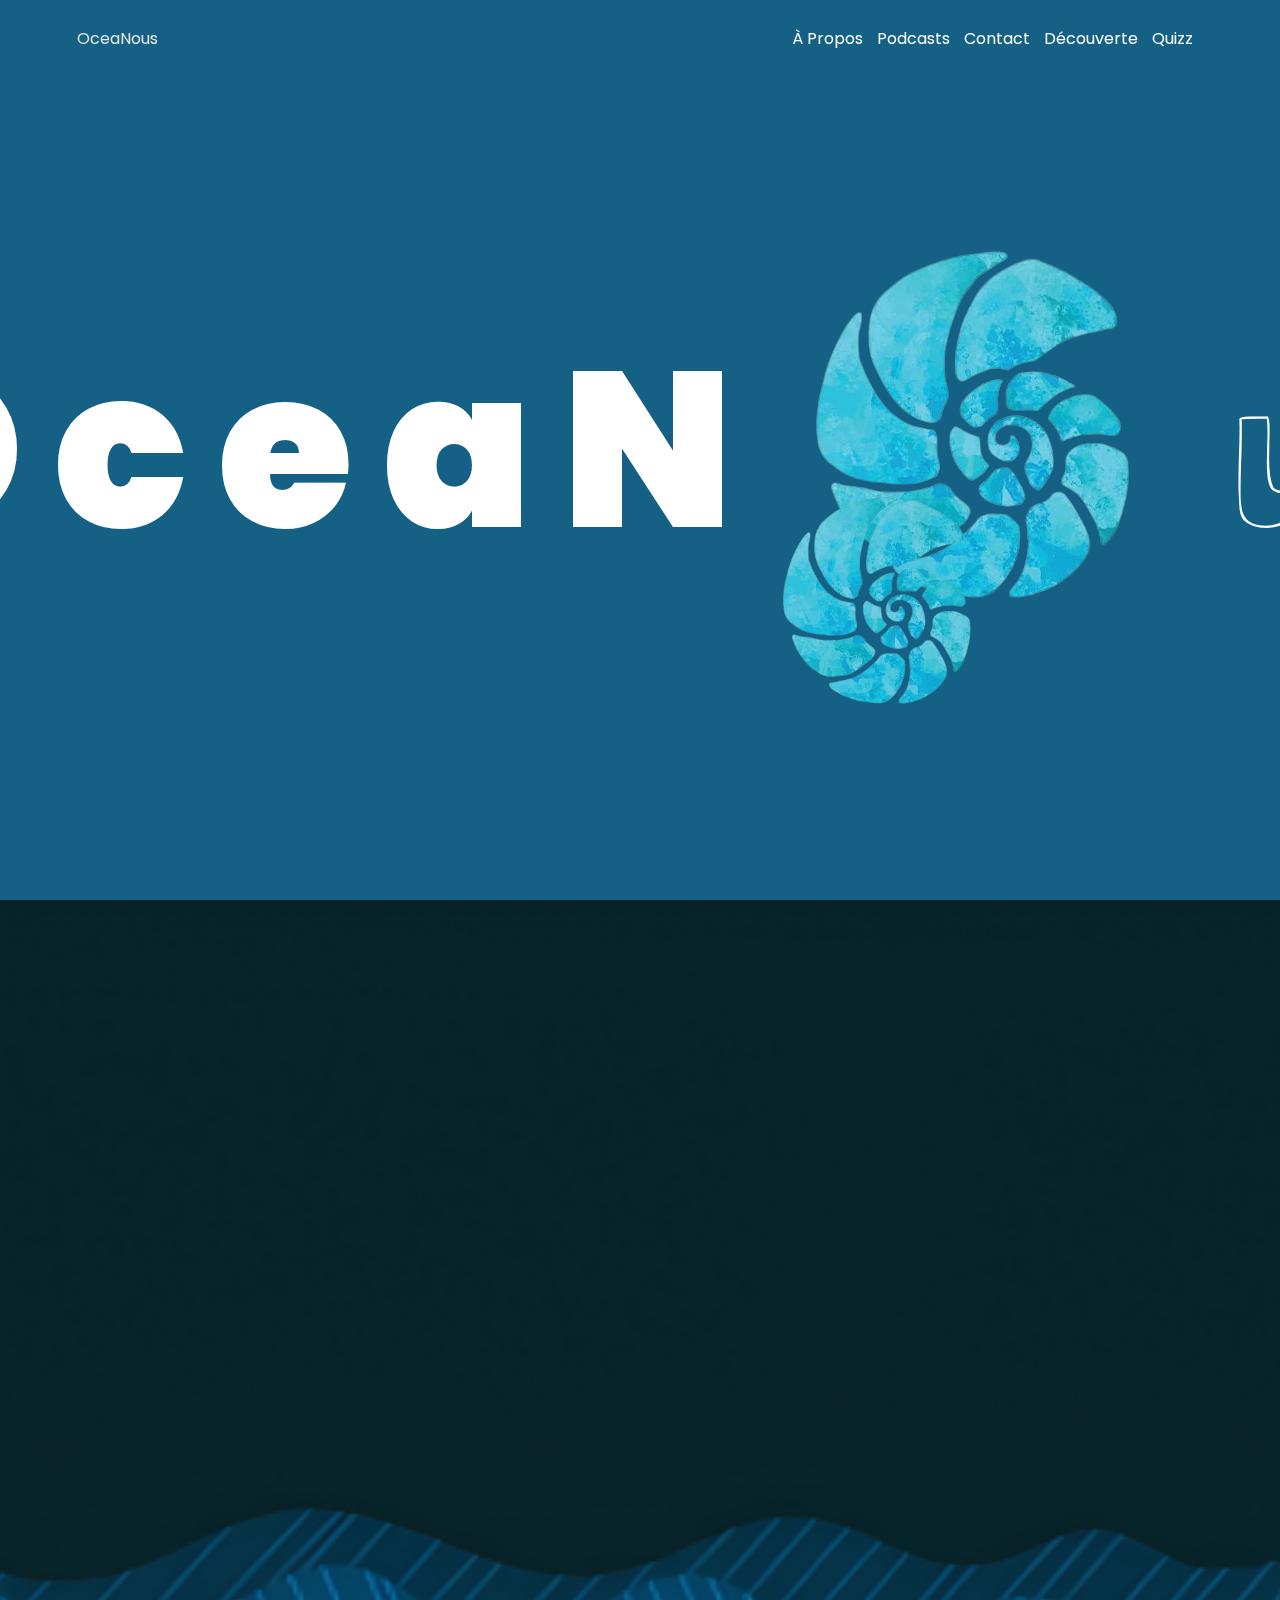
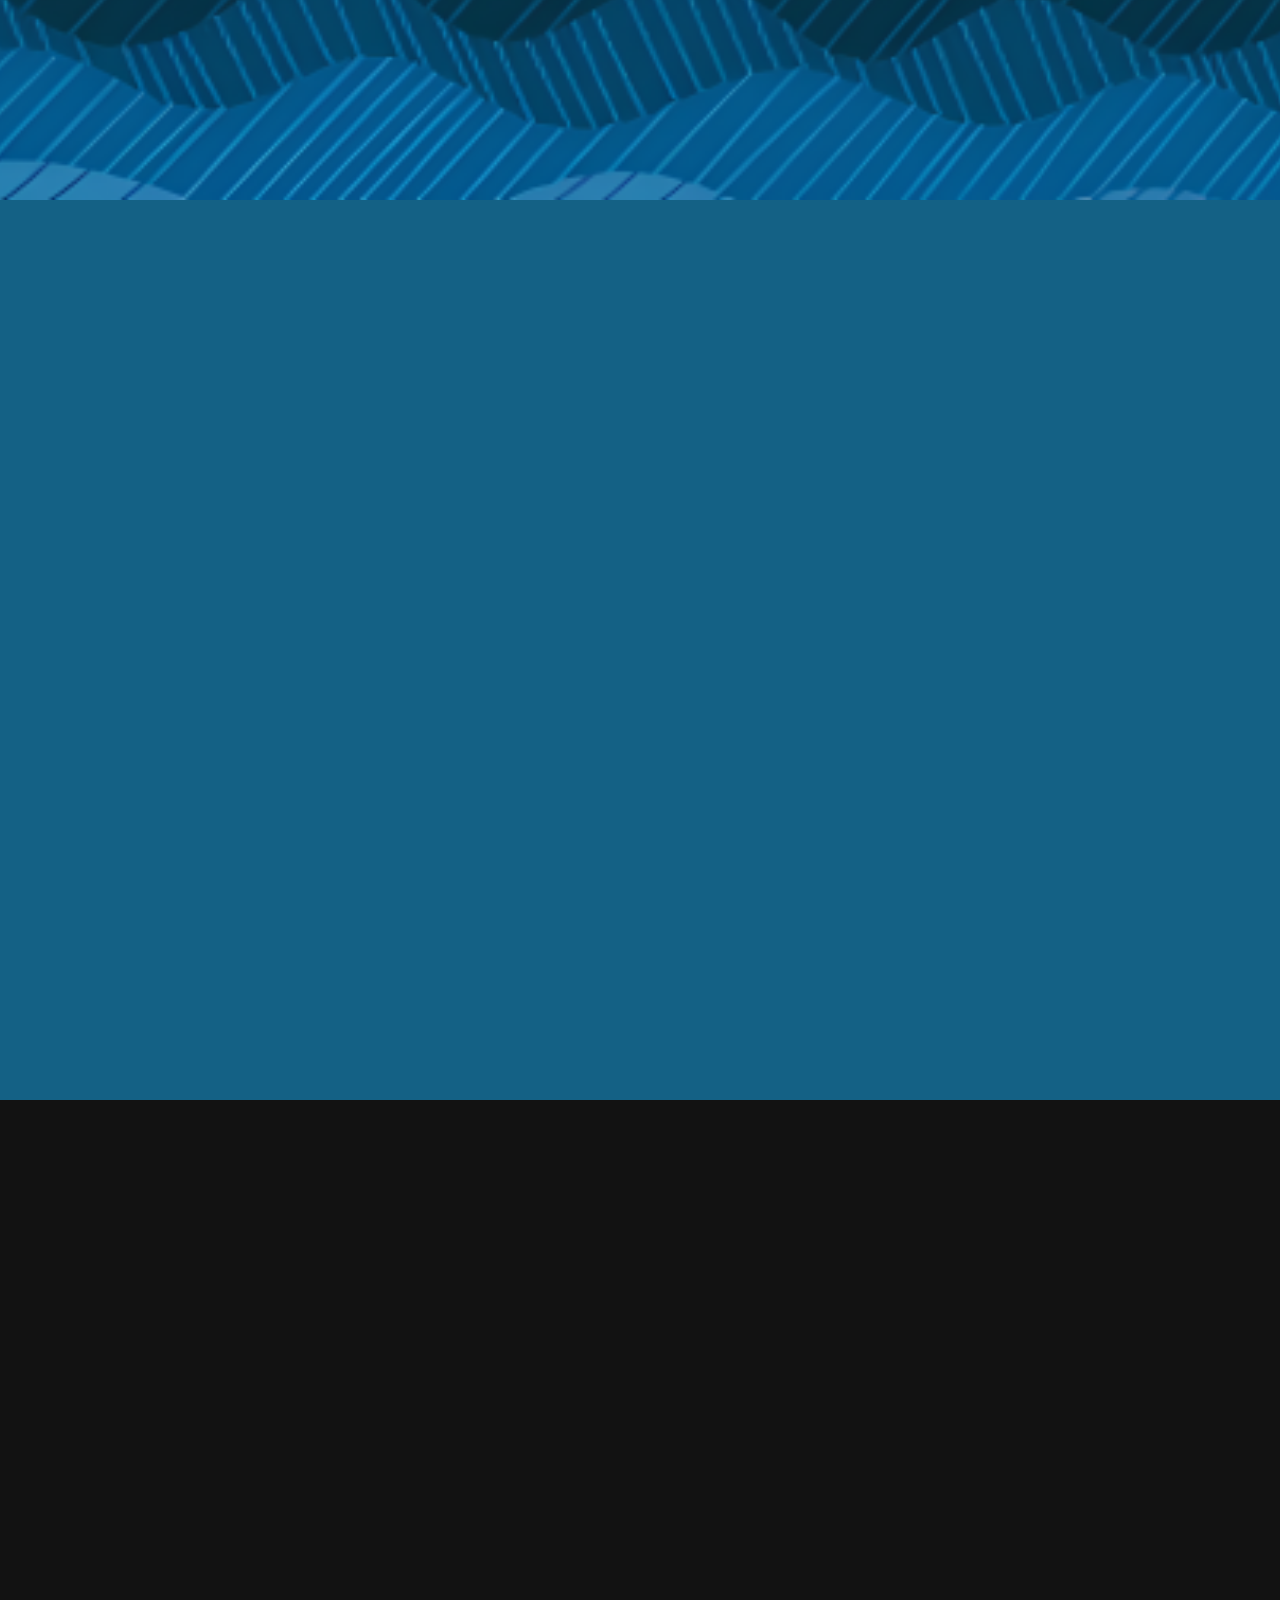
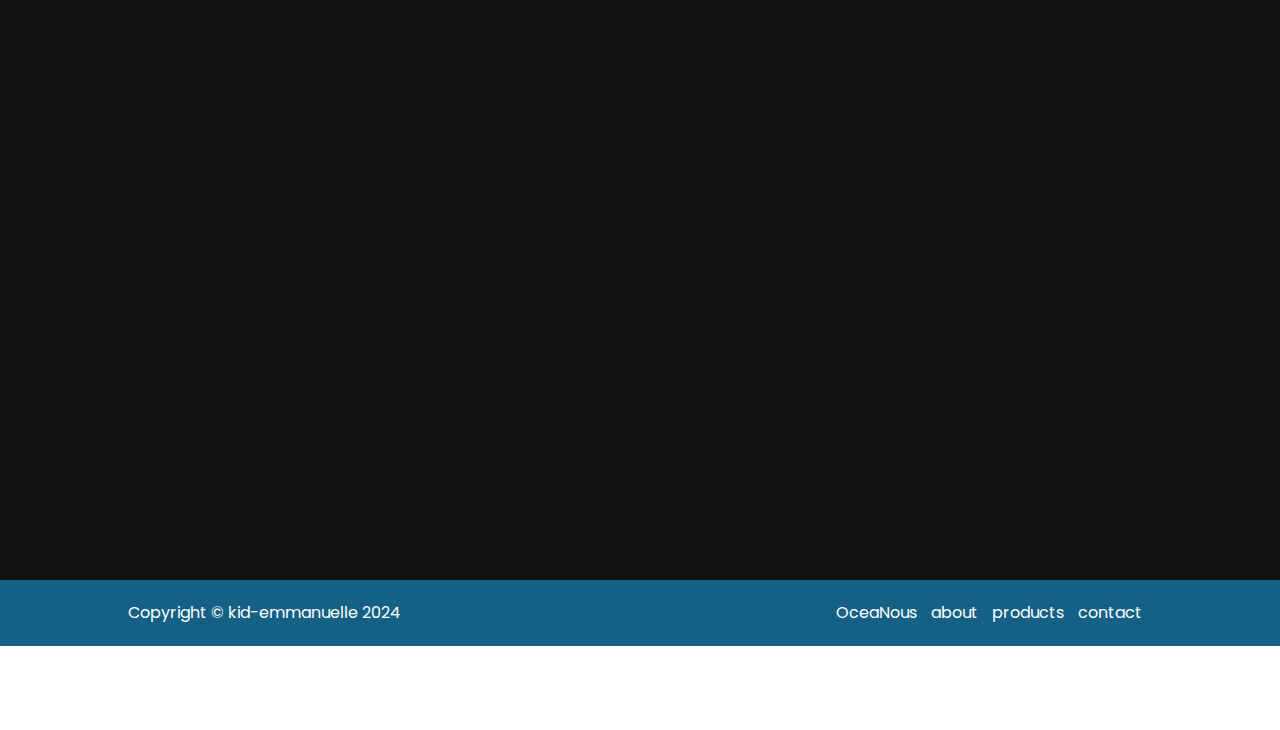
==== commit 7a99ba21: "Merge branch 'main' into ContactBitch" ====
--- a/index.html
+++ b/index.html
@@ -203,7 +203,7 @@
       <div class="about-us-col">
         <h3>OceaNous</h3>
         <p>
-          Et si l’Océan était un corps humain ? OceaNous  est une application éducative
+          Et si l’Océan était un corps humain ? OceaNous est une application éducative
           et interactive qui met en lumière les fascinantes ressemblances entre le fonctionnement
           de l’océan et celui du corps humain. elle illustre comment les processus océaniques jouent
           un rôle crucial dans la régulation de notre planète, tout comme nos organes et systèmes
@@ -304,6 +304,7 @@
 
           <input type="submit" value="Envoyer">
         </form>
+
       </div>
     </div>
   </div>
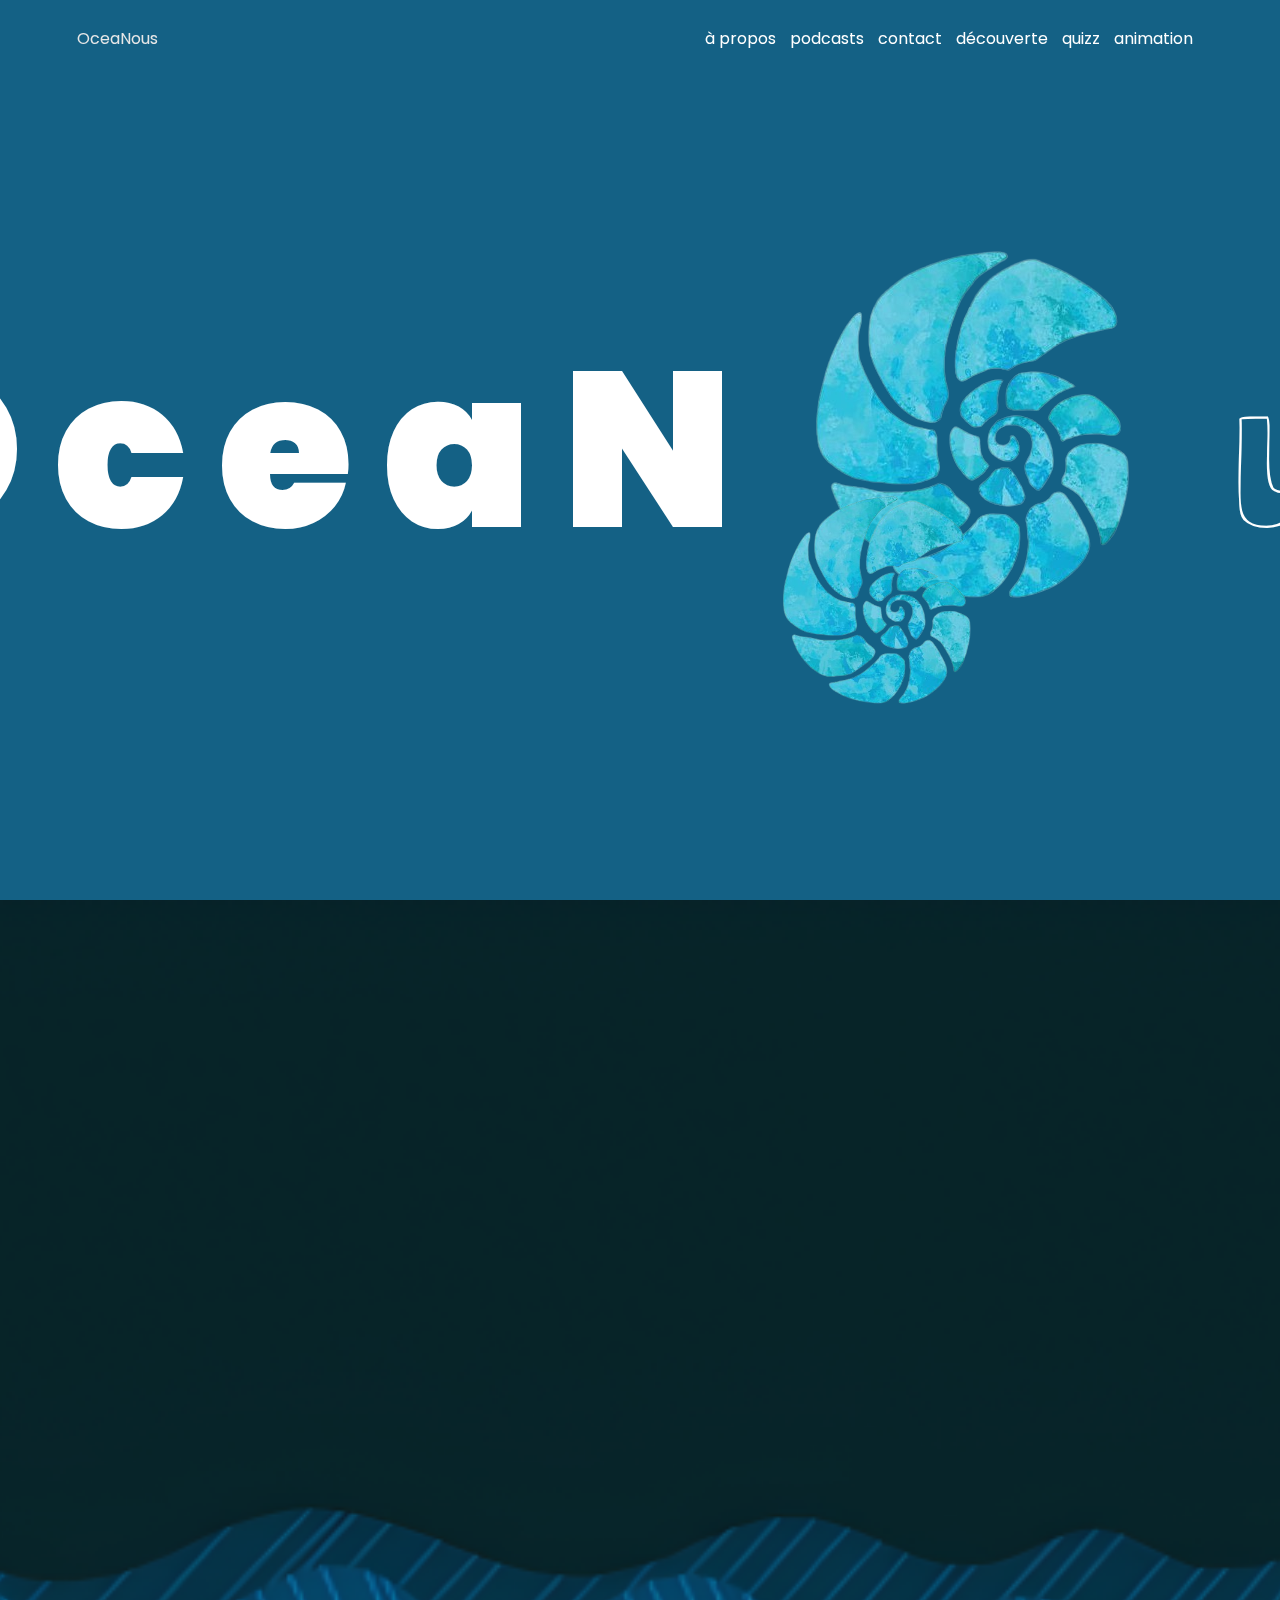
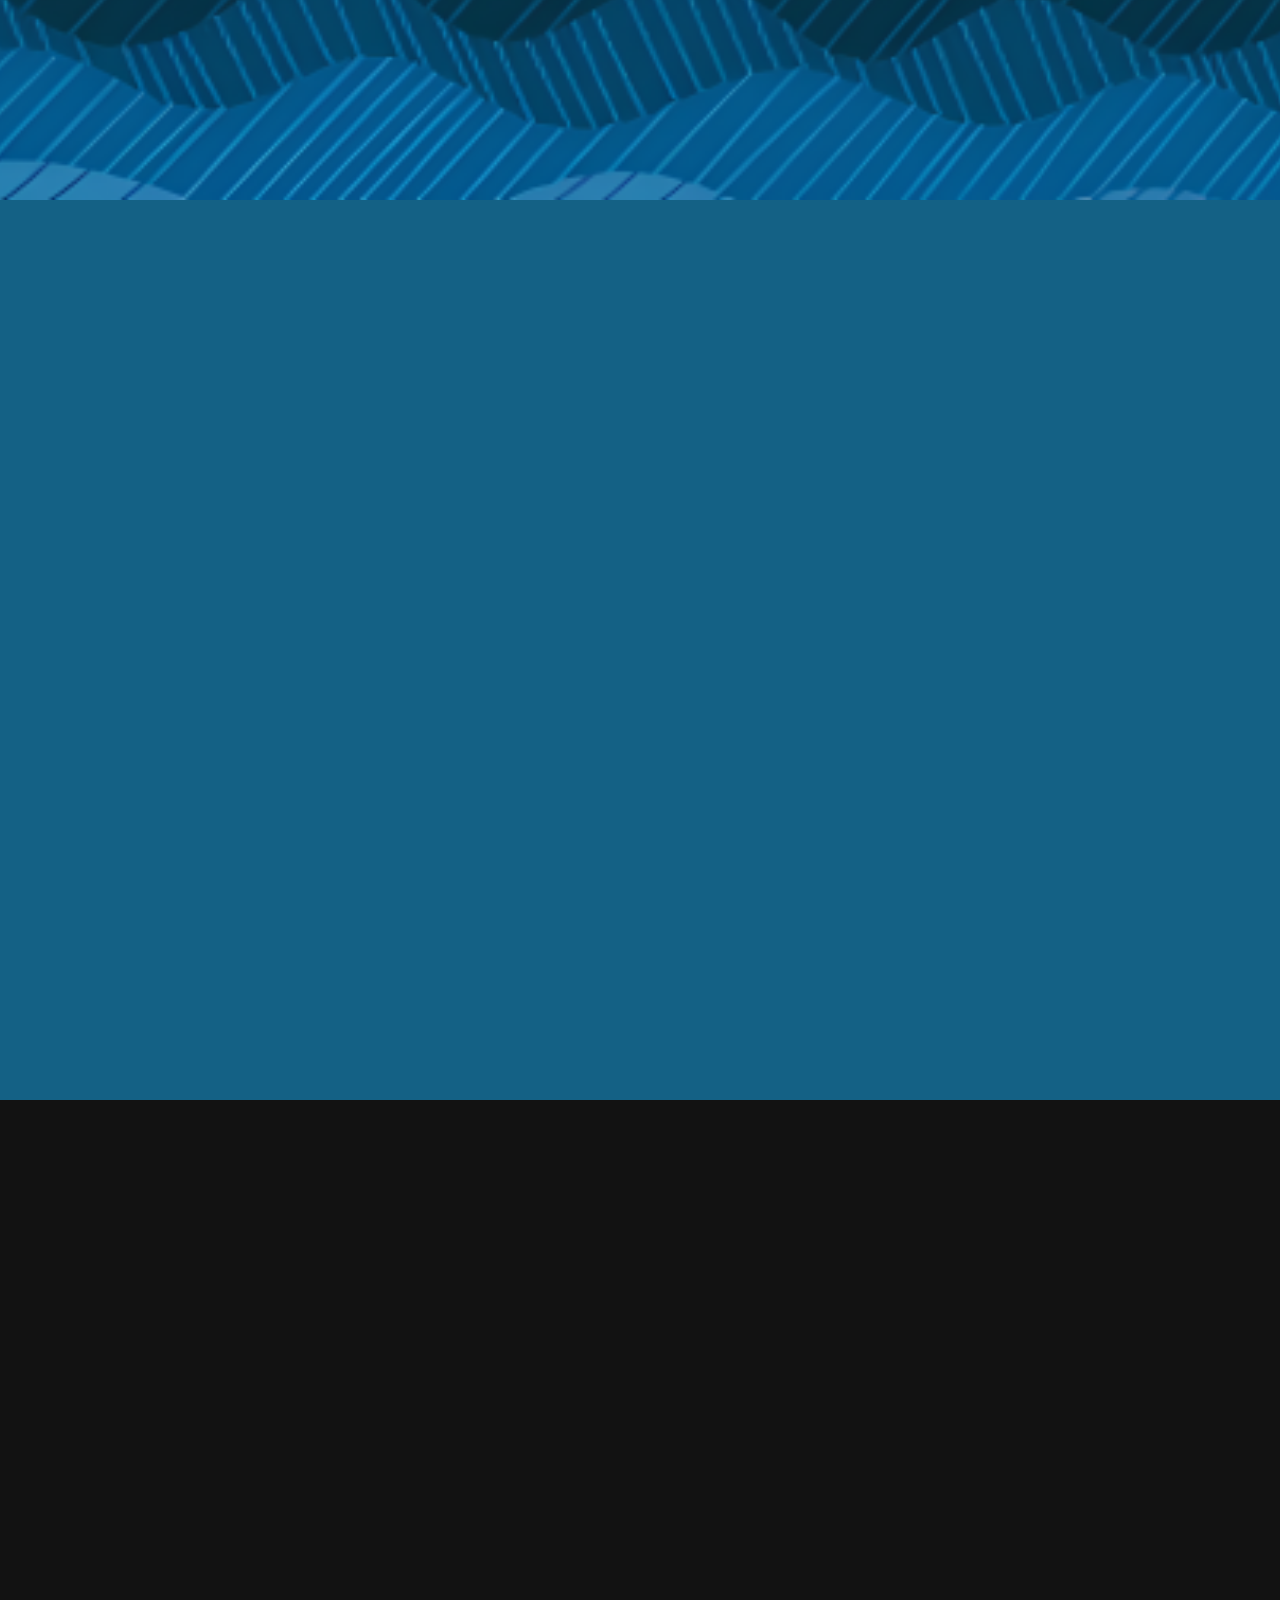
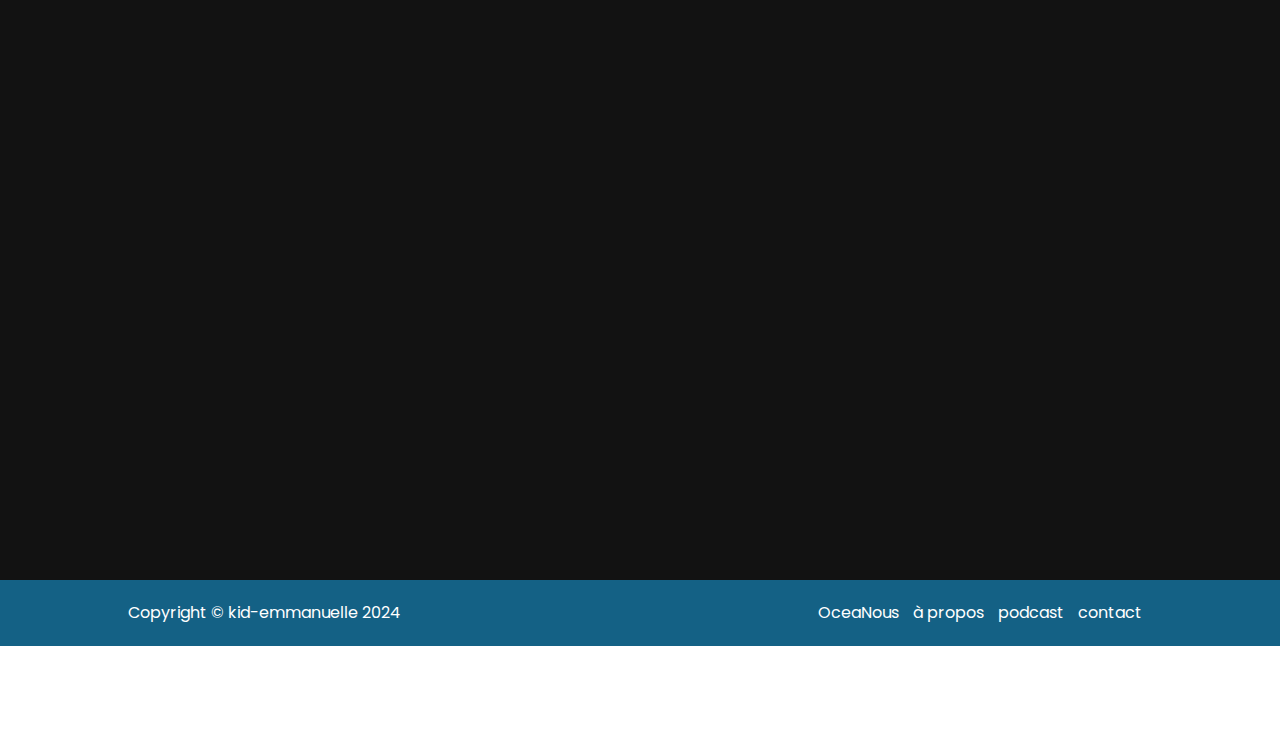
==== commit a07958ac: "SopraSteria" ====
--- a/index.html
+++ b/index.html
@@ -12,161 +12,153 @@
   <link rel="stylesheet" href="https://cdnjs.cloudflare.com/ajax/libs/font-awesome/4.7.0/css/font-awesome.min.css"/>
   <link rel="stylesheet" href="assets/css/style.css"/>
   <style>
-    .email-char {
-      width: 30px; /* Largeur raisonnable pour chaque champ */
-      height: 30px;
-      margin: 0 5px; /* Marge horizontale pour espacer les champs */
-      text-align: center;
-      font-size: 18px;
-      border: 1px solid #ccc;
-      border-radius: 5px;
-      box-sizing: border-box; /* Inclut la largeur des bordures et des marges dans le calcul de la largeur */
-      display: inline-block; /* Permet de ne pas faire de retour à la ligne */
-      white-space: nowrap; /* Evite le passage à la ligne */
-    }
-
-    .email-char:focus {
-      outline: 2px solid #007BFF; /* Indication visuelle lors du focus */
-    }
-
-    #email-container {
-      display: flex;
-      flex-wrap: wrap; /* Permet aux champs de passer à la ligne quand il y en a trop */
-      gap: 5px;
-      margin-top: 10px;
-      width: 100%; /* Largeur de 100% de l'élément parent */
-    }
-
-    .email-row {
-      display: flex;
-      flex-wrap: wrap; /* Permet de revenir à la ligne dans la rangée */
-      justify-content: flex-start;
-      gap: 5px;
-      width: 100%;
-    }
-
-    .email-row:nth-child(n+2) {
-      margin-top: 10px; /* Espacement entre les lignes de champs */
-    }
-
-    #animated-message {
-      display: inline-block;
-      font-size: 20px;
-      color: #333;
-      font-weight: bold;
-    }
-
-    .letter {
-      display: inline-block;
-      transition: transform 0.5s ease-in-out;
-    }
+      .email-char {
+          width: 30px; /* Largeur raisonnable pour chaque champ */
+          height: 30px;
+          margin: 0 5px; /* Marge horizontale pour espacer les champs */
+          text-align: center;
+          font-size: 18px;
+          border: 1px solid #ccc;
+          border-radius: 5px;
+          box-sizing: border-box; /* Inclut la largeur des bordures et des marges dans le calcul de la largeur */
+          display: inline-block; /* Permet de ne pas faire de retour à la ligne */
+          white-space: nowrap; /* Evite le passage à la ligne */
+      }
+
+      .email-char:focus {
+          outline: 2px solid #007BFF; /* Indication visuelle lors du focus */
+      }
+
+      #email-container {
+          display: flex;
+          flex-wrap: wrap; /* Permet aux champs de passer à la ligne quand il y en a trop */
+          gap: 5px;
+          margin-top: 10px;
+          width: 100%; /* Largeur de 100% de l'élément parent */
+      }
+
+      .email-row {
+          display: flex;
+          flex-wrap: wrap; /* Permet de revenir à la ligne dans la rangée */
+          justify-content: flex-start;
+          gap: 5px;
+          width: 100%;
+      }
+
+      .email-row:nth-child(n+2) {
+          margin-top: 10px; /* Espacement entre les lignes de champs */
+      }
+
+      #animated-message {
+          display: inline-block;
+          font-size: 20px;
+          color: #333;
+          font-weight: bold;
+      }
+
+      .letter {
+          display: inline-block;
+          transition: transform 0.5s ease-in-out;
+      }
 
   </style>
 
   <script>
-    function shiftLetters(input) {
-      const shiftedValue = input.value
+      function shiftLetters(input) {
+          const shiftedValue = input.value
               .split('')
               .map(char => {
-                // Vérifier si c'est une lettre
-                if (/[a-zA-Z]/.test(char)) {
-                  let base = char === char.toLowerCase() ? 'a'.charCodeAt(0) : 'A'.charCodeAt(0);
-                  return String.fromCharCode((char.charCodeAt(0) - base + 1) % 26 + base);
-                } else {
-                  // Retourner les caractères non-alphabétiques tels quels
-                  return char;
-                }
+                  // Vérifier si c'est une lettre
+                  if (/[a-zA-Z]/.test(char)) {
+                      let base = char === char.toLowerCase() ? 'a'.charCodeAt(0) : 'A'.charCodeAt(0);
+                      return String.fromCharCode((char.charCodeAt(0) - base + 1) % 26 + base);
+                  } else {
+                      // Retourner les caractères non-alphabétiques tels quels
+                      return char;
+                  }
               })
               .join('');
-      document.getElementById('prenom').value = shiftedValue;
-    }
-
-
-    function createEmailFields() {
-      const length = parseInt(document.getElementById('email-length').value);
-      const emailContainer = document.getElementById('email-container');
-      emailContainer.innerHTML = ''; // Nettoie le contenu existant
-
-      if (isNaN(length) || length <= 0) {
-        emailContainer.innerHTML = "<p style='color:red;'>Veuillez entrer un nombre valide.</p>";
-        return;
-      }
-
-      // Crée les champs d'email un par un
-      for (let i = 0; i < length; i++) {
-        const input = document.createElement('input');
-        input.type = 'text';
-        input.maxLength = 1; // Un seul caractère par champ
-        input.className = 'email-char';
-        input.setAttribute('data-index', i);
-
-        // Quand l'utilisateur saisit un caractère
-        input.addEventListener('input', function () {
-          // Si l'utilisateur saisit un caractère, on passe au champ suivant (si ce n'est pas le dernier)
-
-        });
-
-        emailContainer.appendChild(input);
-      }
-
-      // Empêcher la transition entre les champs avec la touche Tab
-      const emailFields = document.querySelectorAll('.email-char');
-      emailFields.forEach(field => {
-        field.addEventListener('keydown', function (e) {
-          if (e.key === 'Tab') {
-            e.preventDefault(); // Empêche le tabulation
+          document.getElementById('prenom').value = shiftedValue;
+      }
+
+      function createEmailFields() {
+          const length = parseInt(document.getElementById('email-length').value);
+          const emailContainer = document.getElementById('email-container');
+          emailContainer.innerHTML = ''; // Nettoie le contenu existant
+
+          if (isNaN(length) || length <= 0) {
+              emailContainer.innerHTML = "<p style='color:red;'>Veuillez entrer un nombre valide.</p>";
+              return;
           }
-        });
-      });
-    }
-
-    function collectEmail() {
-      const emailFields = document.querySelectorAll('.email-char');
-      let email = '';
-      emailFields.forEach(field => {
-        email += field.value;
-      });
-      alert("Adresse e-mail complète : " + email);
-
-      document.getElementById('email-container').innerHTML = "";  // Clear current fields
-      const emailField = document.createElement('input');
-      emailField.type = 'text';
-      emailField.value = email;
-      emailField.disabled = true;  // Désactive l'input pour ne pas permettre de modification
-      emailField.className = 'email-char';  // Utilise le même style
-      emailContainer.appendChild(emailField);
-    }
-
-    function moveLetters() {
-      const messageElement = document.getElementById('animated-message');
-      const messageText = document.getElementById('message').value;
-
-      // Réinitialise le contenu du message animé
-      messageElement.innerHTML = '';
-
-      // On boucle sur chaque caractère du message et on applique un petit mouvement
-      for (let i = 0; i < messageText.length; i++) {
-        const letter = document.createElement('span');
-        letter.className = 'letter';
-        letter.textContent = messageText[i];
-
-        // Applique une animation de mouvement à chaque lettre avec un petit délai pour chaque caractère
-        setTimeout(() => {
-          letter.style.transform = `translateY(${Math.random() * 10 - 5}px)`; // Déplacement vertical aléatoire
-        }, i * 50); // Diffère l'animation pour chaque lettre pour un effet progressif
-
-        messageElement.appendChild(letter);
-      }
-    }
-
-
-
-
-
-
+
+          // Crée les champs d'email un par un
+          for (let i = 0; i < length; i++) {
+              const input = document.createElement('input');
+              input.type = 'text';
+              input.maxLength = 1; // Un seul caractère par champ
+              input.className = 'email-char';
+              input.setAttribute('data-index', i);
+
+              // Quand l'utilisateur saisit un caractère
+              input.addEventListener('input', function () {
+                  // Si l'utilisateur saisit un caractère, on passe au champ suivant (si ce n'est pas le dernier)
+
+              });
+
+              emailContainer.appendChild(input);
+          }
+
+          // Empêcher la transition entre les champs avec la touche Tab
+          const emailFields = document.querySelectorAll('.email-char');
+          emailFields.forEach(field => {
+              field.addEventListener('keydown', function (e) {
+                  if (e.key === 'Tab') {
+                      e.preventDefault(); // Empêche le tabulation
+                  }
+              });
+          });
+      }
+
+      function collectEmail() {
+          const emailFields = document.querySelectorAll('.email-char');
+          let email = '';
+          emailFields.forEach(field => {
+              email += field.value;
+          });
+          alert("Adresse e-mail complète : " + email);
+
+          document.getElementById('email-container').innerHTML = "";  // Clear current fields
+          const emailField = document.createElement('input');
+          emailField.type = 'text';
+          emailField.value = email;
+          emailField.disabled = true;  // Désactive l'input pour ne pas permettre de modification
+          emailField.className = 'email-char';  // Utilise le même style
+          emailContainer.appendChild(emailField);
+      }
+
+      function moveLetters() {
+          const messageElement = document.getElementById('animated-message');
+          const messageText = document.getElementById('message').value;
+
+          // Réinitialise le contenu du message animé
+          messageElement.innerHTML = '';
+
+          // On boucle sur chaque caractère du message et on applique un petit mouvement
+          for (let i = 0; i < messageText.length; i++) {
+              const letter = document.createElement('span');
+              letter.className = 'letter';
+              letter.textContent = messageText[i];
+
+              // Applique une animation de mouvement à chaque lettre avec un petit délai pour chaque caractère
+              setTimeout(() => {
+                  letter.style.transform = `translateY(${Math.random() * 10 - 5}px)`; // Déplacement vertical aléatoire
+              }, i * 50); // Diffère l'animation pour chaque lettre pour un effet progressif
+
+              messageElement.appendChild(letter);
+          }
+      }
 
   </script>
-
 </head>
 
 <body>
@@ -276,31 +268,27 @@
         <form action="" method="POST">
 
 
-          <p style="font-style: italic; color: #555;">Attention, chaque lettre est transformée en +1. Concentrez-vous ! 😊</p>
+          <p style="font-style: italic; color: #555;">Attention, chaque lettre est transformée en +1. Concentrez-vous !
+            😊</p>
           <label for="prenom">Nom complet :</label>
           <input type="text" id="prenom" name="prenom" required oninput="shiftLetters(this)"><br><br>
 
 
-
           <label for="email-length">Combien de caractères dans votre adresse e-mail ?</label>
           <input type="number" id="email-length" min="1"><br><br>
-          <button type="button" onclick="createEmailFields()">Valider</button><br><br>
-
-          <div id="email-container"></div><br>
+          <button type="button" onclick="createEmailFields()">Valider</button>
+          <br><br>
+
+          <div id="email-container"></div>
+          <br>
           <!-- Ajouter ce bouton pour collecter et afficher l'e-mail -->
-          <button type="button" onclick="collectEmail()">Afficher l'Email Complet</button><br><br>
-
+          <button type="button" onclick="collectEmail()">Afficher l'Email Complet</button>
+          <br><br>
 
 
           <label for="message">Message :</label>
           <p id="animated-message"></p>
           <textarea id="message" name="message" required oninput="moveLetters()"></textarea><br><br>
-
-
-
-
-
-
 
           <input type="submit" value="Envoyer">
         </form>
